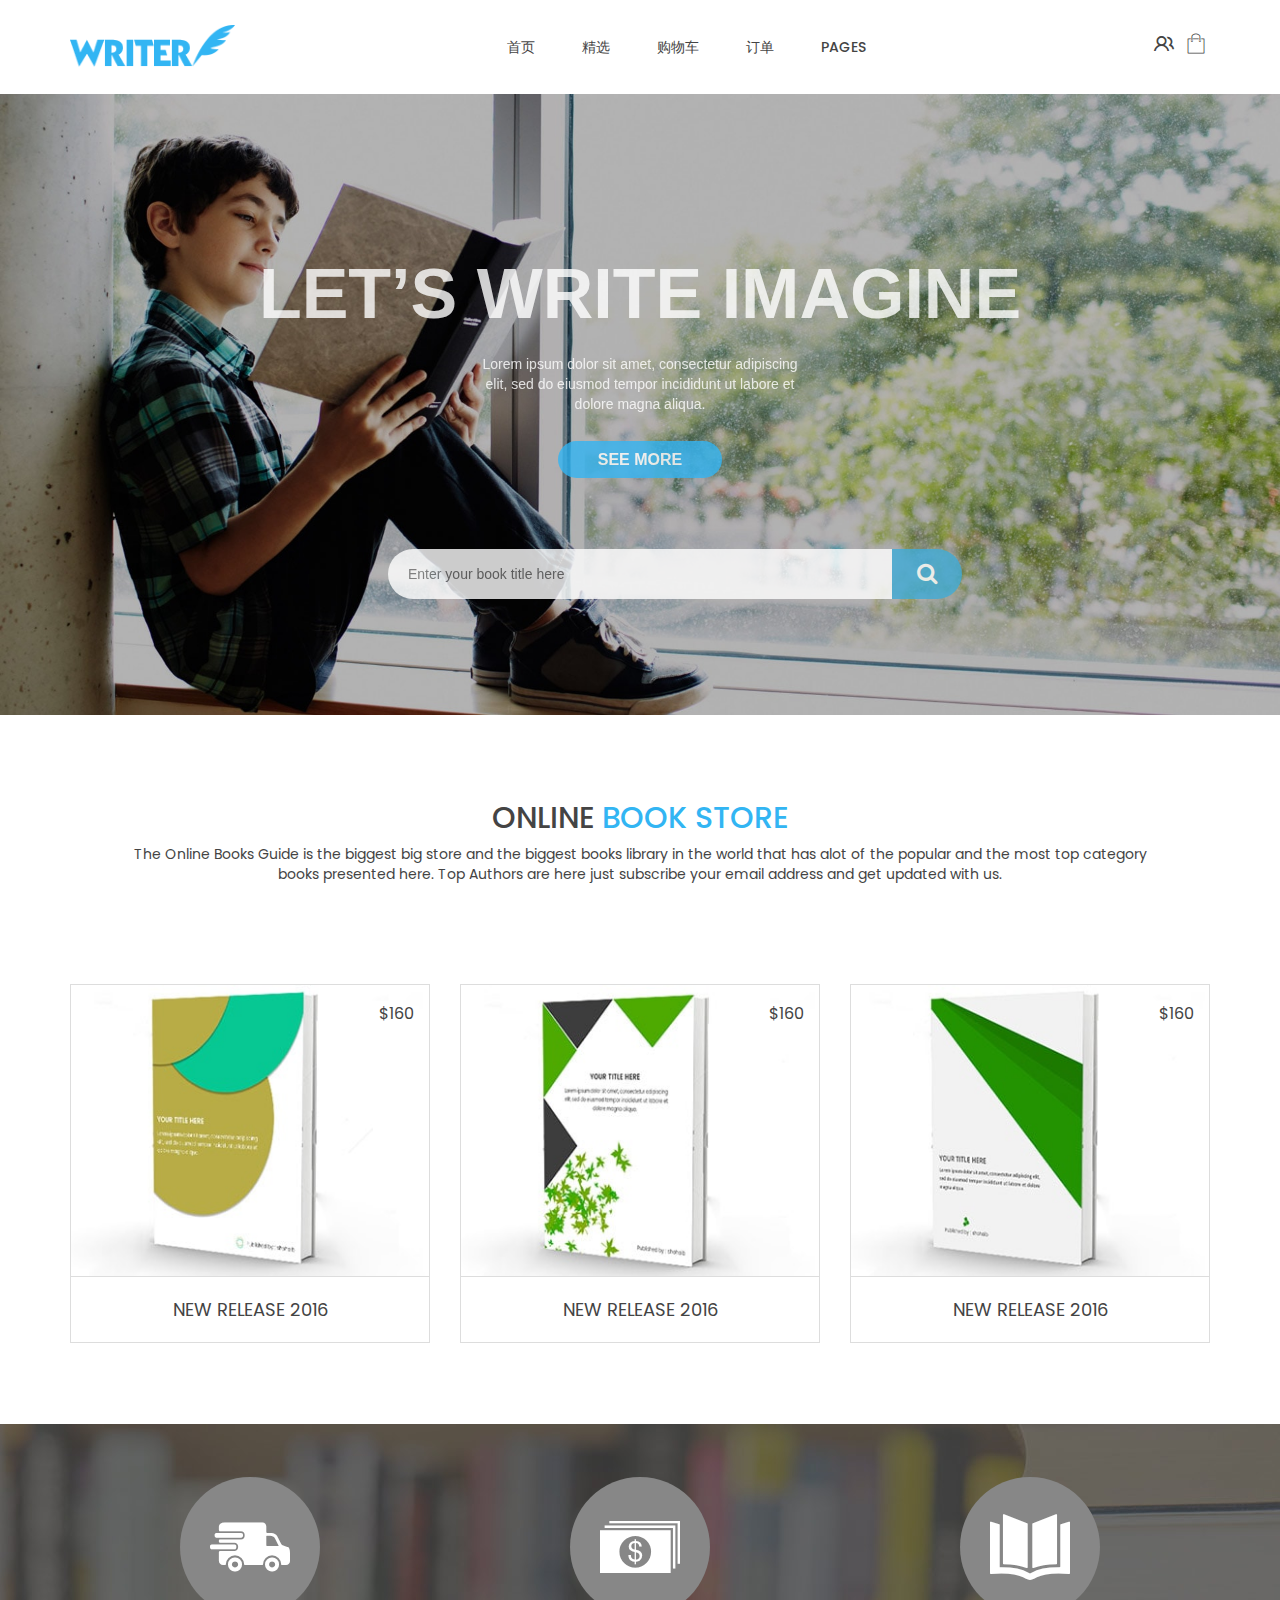
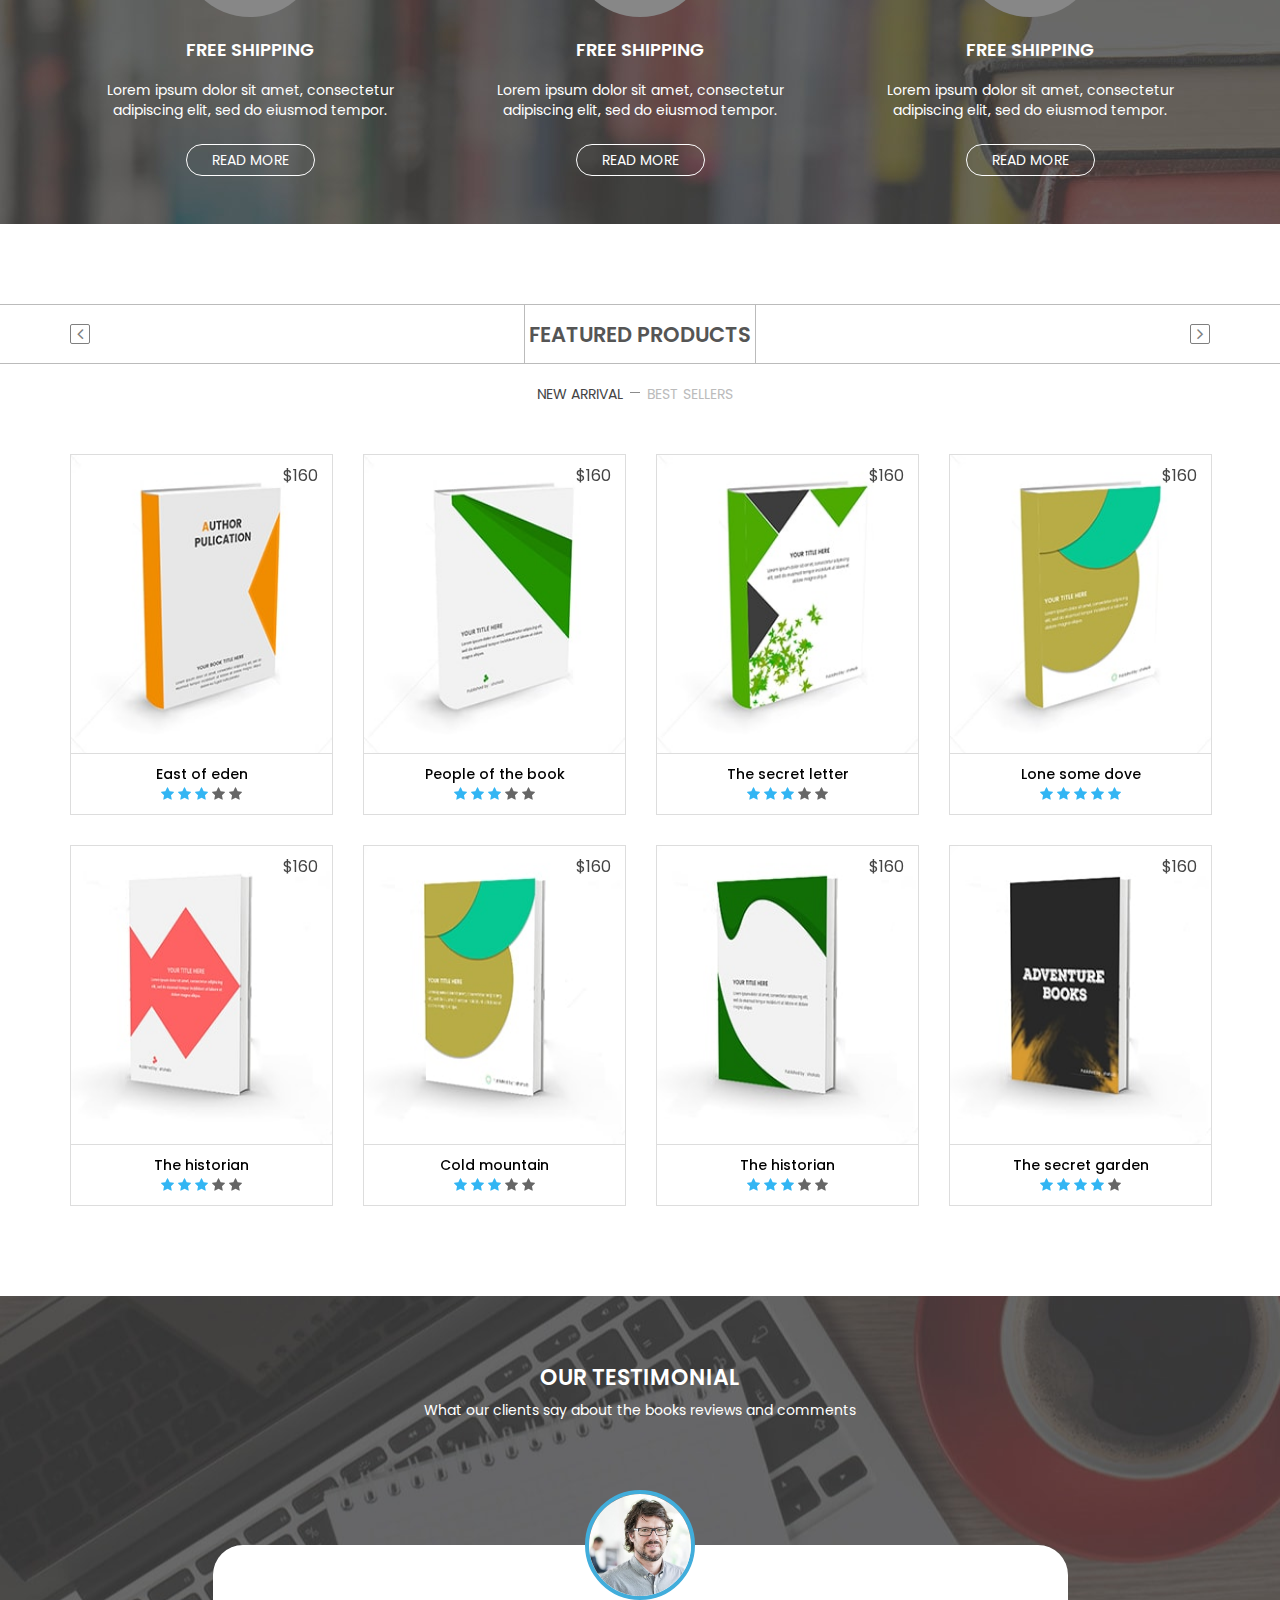
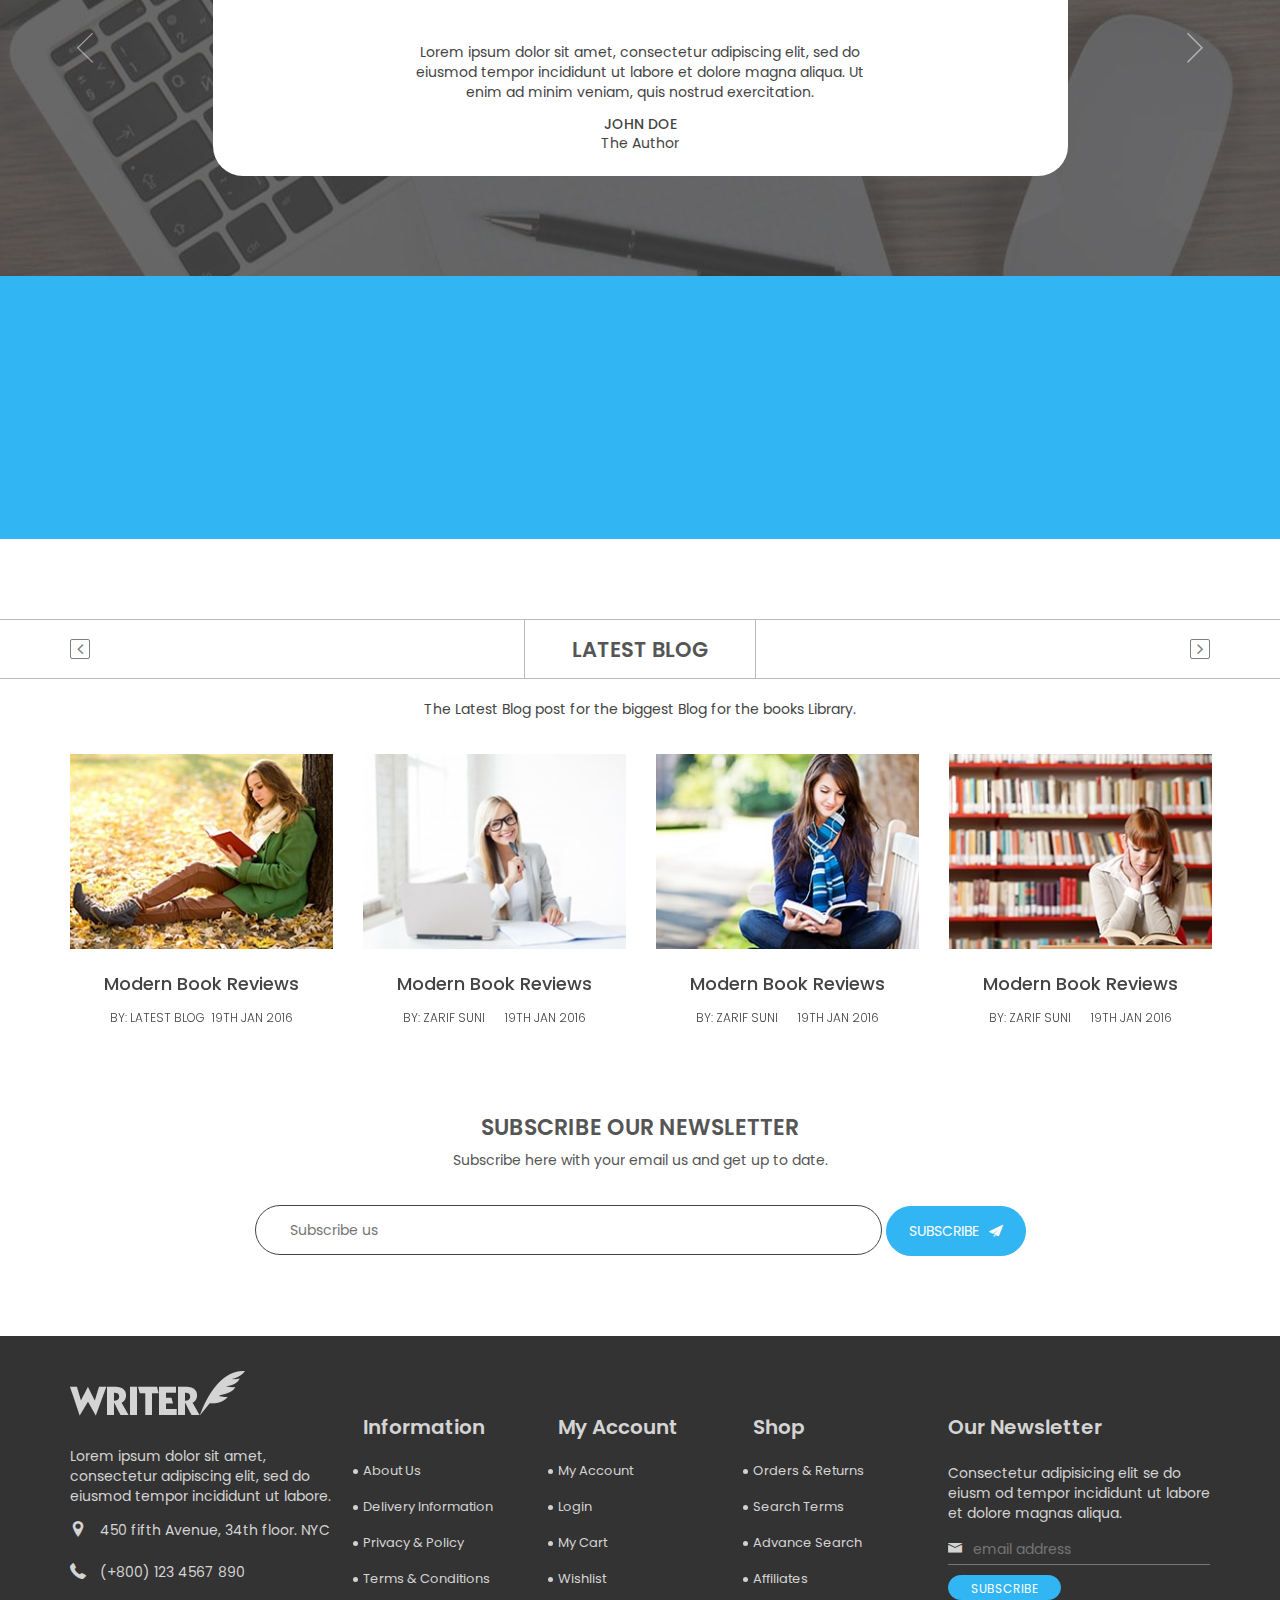
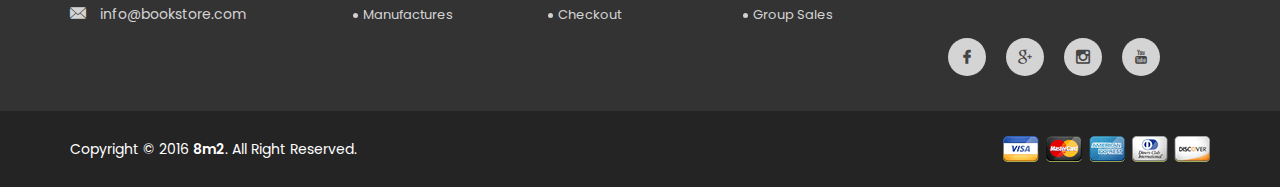
==== writer/index.html @ aada9e33 "project init" ====
<!doctype html>
<html class="no-js" lang="">
    <head>
        <meta charset="utf-8">
        <meta http-equiv="x-ua-compatible" content="ie=edge">
        <title>Home</title>
        <meta name="description" content="">
        <meta name="viewport" content="width=device-width, initial-scale=1">
        <!-- favicon -->
        <link rel="shortcut icon" type="image/x-icon" href="img/favicon.ico">
        <!-- Place favicon.ico in the root directory -->
        <!-- Google Fonts -->
		<link href='https://fonts.loli.net/css?family=Poppins:400,700,600,500,300' rel='stylesheet' type='text/css'>

		<!-- all css here -->
		<!-- style css -->
		<link rel="stylesheet" href="style.css">
		<link rel="stylesheet" href="../libs/layui/css/layer.css">
		<!-- modernizr css -->
        <script src="js/vendor/modernizr-2.8.3.min.js"></script>
    </head>
    <body>
        <!--[if lt IE 8]>
            <p class="browserupgrade">You are using an <strong>outdated</strong> browser. Please <a href="http://browsehappy.com/">upgrade your browser</a> to improve your experience.</p>
        <![endif]-->

        <!-- Add your site or application content here -->
        <!--Header Area Start-->
        <div class="header-area">
            <div class="container">
                <div class="row">
                    <div class="col-md-2 col-sm-6 col-xs-6">
                        <div class="header-logo">
                            <a href="index.html">
                                <img src="img/logo.png" alt="">
                            </a>
                        </div>
                    </div>
                    <div class="col-md-1 col-sm-6 visible-sm  col-xs-6">
                        <div class="header-right">
                            <ul>
                                <li>
                                    <a href="my-account.html"><i class="flaticon-people"></i></a>
                                </li>
                                <li class="shoping-cart">
                                    <a href="javascript:;">
                                        <i class="flaticon-shop"></i>
                                        <span>2</span>
                                    </a>
                                    <div class="add-to-cart-product">
                                        <div class="cart-product">
                                            <div class="cart-product-image">
                                                <a href="single-product.html">
                                                    <img src="img/shop/1.jpg" alt="">
                                                </a>
                                            </div>
                                            <div class="cart-product-info">
                                                <p>
                                                    <span>1</span>
                                                    x
                                                    <a href="single-product.html">East of eden</a>
                                                </p>
                                                <a href="single-product.html">S, Orange</a>
                                                <span class="cart-price">$ 140.00</span>
                                            </div>
                                            <div class="cart-product-remove">
                                                <i class="fa fa-times"></i>
                                            </div>
                                        </div>
                                        <div class="cart-product">
                                            <div class="cart-product-image">
                                                <a href="single-product.html">
                                                    <img src="img/shop/1.jpg" alt="">
                                                </a>
                                            </div>
                                            <div class="cart-product-info">
                                                <p>
                                                    <span>1</span>
                                                    x
                                                    <a href="single-product.html">East of eden</a>
                                                </p>
                                                <a href="single-product.html">S, Orange</a>
                                                <span class="cart-price">$ 140.00</span>
                                            </div>
                                            <div class="cart-product-remove">
                                                <i class="fa fa-times"></i>
                                            </div>
                                        </div>
                                        <div class="total-cart-price">
                                            <div class="cart-product-line fast-line">
                                                <span>Shipping</span>
                                                <span class="free-shiping">$10.50</span>
                                            </div>
                                            <div class="cart-product-line">
                                                <span>Total</span>
                                                <span class="total">$ 140.00</span>
                                            </div>
                                        </div>
                                        <div class="cart-checkout">
                                            <a href="checkout.html">
                                                Check out
                                                <i class="fa fa-chevron-right"></i>
                                            </a>
                                        </div>
                                    </div>
                                </li>
                            </ul>
                        </div>
                    </div>                    
                    <div class="col-md-9 col-sm-12 hidden-xs">
                        <div class="mainmenu text-center">
                            <nav>
                                <ul id="nav">
                                    <li><a href="index.html">首页</a></li>
                                    <li><a href="shop.html">精选</a></li>
                                    <li><a href="cart.html">购物车</a></li>
									<li><a href="order.html">订单</a></li>
                                    <li><a href="javascript:;">pages</a>
                                        <ul class="sub-menu">
                                            <li><a href="about.html">About Us</a></li>
                                            <li><a href="cart.html">Cart Page</a></li>
                                            <li><a href="checkout.html">Check Out</a></li>
                                            <li><a href="contact.html">Contact</a></li>
                                            <li><a href="login.html">Login</a></li>
                                            <li><a href="my-account.html">My Account</a></li>
                                            <li><a href="shop.html">Shopping Page</a></li>
                                            <li><a href="single-product.html">Single Shop Page</a></li>
                                            <li><a href="wishlist.html">Wishlist Page</a></li>
                                            <li><a href="404.html">404 Page</a></li>
                                        </ul>
                                    </li>
                                </ul>
                            </nav>
                        </div>                        
                    </div>
                    <div class="col-md-1 hidden-sm">
                        <div class="header-right">
                            <ul>
                                <li>
                                    <a href="my-account.html"><i class="flaticon-people"></i></a>
                                </li>
                                <li class="shoping-cart">
                                    <a href="javascript:;" id="shopping-cart-num">
                                        <i class="flaticon-shop"></i>
                                        <!-- 显示购物车商品商量 -->
                                    </a>
                                    <div class="add-to-cart-product">
										<!-- 购物车商品展示 -->
                                        <div class="cart-product shopping-cart-book-area">
                                        </div>
                                        <div class="total-cart-price">
                                            <div class="cart-product-line fast-line">
                                                <span>运费</span>
                                                <span class="free-shiping">￥0</span>
                                            </div>
                                            <div class="cart-product-line">
                                                <span>合计</span>
                                                <span class="total total-amount"></span>
                                            </div>
                                        </div>
                                        <div class="cart-checkout">
                                            <a href="checkout.html">
                                                结算
                                                <i class="fa fa-chevron-right"></i>
                                            </a>
                                        </div>
                                    </div>
                                </li>
                            </ul>
                        </div>
                    </div>
                </div>
            </div>
        </div>
        <!--Header Area End-->
		<!-- Mobile Menu Start -->
		<div class="mobile-menu-area">
			<div class="container">
				<div class="row">
					<div class="col-lg-12 col-md-12 col-sm-12">
						<div class="mobile-menu">
							<nav id="dropdown">
								<ul>
                                    <li><a href="index.html">HOME</a></li>
                                    <li><a href="shop.html">FEATURED</a></li>
                                    <li><a href="shop.html">REVIEW BOOK</a></li>
                                    <li><a href="about.html">ABOUT AUTHOR</a></li>
                                    <li><a href="javascript:;">pages</a>
                                        <ul>
                                            <li><a href="about.html">About Us</a></li>
                                            <li><a href="cart.html">Cart Page</a></li>
                                            <li><a href="checkout.html">Check Out</a></li>
                                            <li><a href="contact.html">Contact</a></li>
                                            <li><a href="login.html">Login</a></li>
                                            <li><a href="my-account.html">My Account</a></li>
                                            <li><a href="shop.html">Shopping Page</a></li>
                                            <li><a href="single-product.html">Single Shop Page</a></li>
                                            <li><a href="wishlist.html">Wishlist Page</a></li>
                                            <li><a href="404.html">404 Page</a></li>
                                        </ul>
                                    </li>
                                    <li><a href="contact.html">CONTACT</a></li>
								</ul>
							</nav>
						</div>
					</div>
				</div>
			</div>
		</div>		
		<!-- Mobile Menu End -->        
        <!-- slider Area Start -->
		<div class="slider-area">
			<div class="bend niceties preview-1">
				<div id="ensign-nivoslider" class="slides">	
					<img src="img/slider/1.jpg" alt="" title="#slider-direction-1"  />
					<img src="img/slider/2.jpg" alt="" title="#slider-direction-2"  />
				</div>
				<!-- direction 1 -->
				<div id="slider-direction-1" class="text-center slider-direction">
					<!-- layer 1 -->
					<div class="layer-1">
						<h2 class="title-1">LET’S WRITE IMAGINE</h2>
					</div>
					<!-- layer 2 -->
					<div class="layer-2">
						<p class="title-2">Lorem ipsum dolor sit amet, consectetur adipiscing elit, sed do eiusmod tempor incididunt ut labore et dolore magna aliqua.</p>
					</div>
					<!-- layer 3 -->
					<div class="layer-3">
						<a href="javascript:;" class="title-3">SEE MORE</a>
					</div>
					<!-- layer 4 -->
					<div class="layer-4">
                        <form action="#" class="title-4">
                            <input type="text" placeholder="Enter your book title here">
                            <button type="submit"><i class="fa fa-search"></i></button>
                        </form>
					</div>
				</div>
				<!-- direction 2 -->
				<div id="slider-direction-2" class="slider-direction">
					<!-- layer 1 -->
					<div class="layer-1">
						<h2 class="title-1">LET’S WRITE IMAGINE</h2>
					</div>
					<!-- layer 2 -->
					<div class="layer-2">
						<p class="title-2">Lorem ipsum dolor sit amet, consectetur adipiscing elit, sed do eiusmod tempor incididunt ut labore et dolore magna aliqua.</p>
					</div>
					<!-- layer 3 -->
					<div class="layer-3">
						<a href="javascript:;" class="title-3">SEE MORE</a>
					</div>
					<!-- layer 4 -->
					<div class="layer-4">
                        <form action="#" class="title-4">
                            <input type="text" placeholder="Enter your book title here">
                            <button type="submit"><i class="fa fa-search"></i></button>
                        </form>
					</div>
				</div>
			</div>
		</div>
		<!-- slider Area End-->    
		<!-- Online Banner Area Start -->    
		<div class="online-banner-area">
		    <div class="container">
		        <div class="banner-title text-center">
		            <h2>ONLINE <span>BOOK STORE</span></h2>
		            <p>The Online Books Guide is the biggest big store and the biggest books library in the world that has alot of the popular and the most top category books presented here. Top Authors are here just subscribe your email address and get updated with us.</p>
		        </div>
		        <div class="row">
		            <div class="banner-list">
		                <div class="col-md-4 col-sm-6">
		                    <div class="single-banner">
		                        <a href="javascript:;">
		                            <img src="img/banner/1.jpg" alt="">
		                        </a>
		                        <div class="price"><span>$</span>160</div>
		                        <div class="banner-bottom text-center">
		                            <a href="javascript:;">NEW RELEASE 2016</a>
		                        </div>
		                    </div>
		                </div>
		                <div class="col-md-4 col-sm-6">
		                    <div class="single-banner">
		                        <a href="javascript:;">
		                            <img src="img/banner/2.jpg" alt="">
		                        </a>
		                        <div class="price"><span>$</span>160</div>
		                        <div class="banner-bottom text-center">
		                            <a href="javascript:;">NEW RELEASE 2016</a>
		                        </div>
		                    </div>
		                </div>
		                <div class="col-md-4 hidden-sm">
		                    <div class="single-banner">
		                        <a href="javascript:;">
		                            <img src="img/banner/3.jpg" alt="">
		                        </a>
		                        <div class="price"><span>$</span>160</div>
		                        <div class="banner-bottom text-center">
		                            <a href="javascript:;">NEW RELEASE 2016</a>
		                        </div>
		                    </div>
		                </div>
		            </div>
		        </div>
		    </div>
		</div>
		<!-- Online Banner Area End -->   
		<!-- Shop Info Area Start -->   
		<div class="shop-info-area">
		    <div class="container">
		        <div class="row">
		            <div class="col-md-4 col-sm-6">
		                <div class="single-shop-info">
		                    <div class="shop-info-icon">
		                        <i class="flaticon-transport"></i>
		                    </div>
		                    <div class="shop-info-content">
		                        <h2>FREE SHIPPING</h2>
		                        <p>Lorem ipsum dolor sit amet, consectetur adipiscing elit, sed do eiusmod tempor. </p>
		                        <a href="javascript:;">READ MORE</a>
		                    </div>
		                </div>
		            </div>
		            <div class="col-md-4 col-sm-6">
		                <div class="single-shop-info">
		                    <div class="shop-info-icon">
		                        <i class="flaticon-money"></i>
		                    </div>
		                    <div class="shop-info-content">
		                        <h2>FREE SHIPPING</h2>
		                        <p>Lorem ipsum dolor sit amet, consectetur adipiscing elit, sed do eiusmod tempor. </p>
		                        <a href="javascript:;">READ MORE</a>
		                    </div>
		                </div>
		            </div>
		            <div class="col-md-4 hidden-sm">
		                <div class="single-shop-info">
		                    <div class="shop-info-icon">
		                        <i class="flaticon-school"></i>
		                    </div>
		                    <div class="shop-info-content">
		                        <h2>FREE SHIPPING</h2>
		                        <p>Lorem ipsum dolor sit amet, consectetur adipiscing elit, sed do eiusmod tempor. </p>
		                        <a href="javascript:;">READ MORE</a>
		                    </div>
		                </div>
		            </div>
		        </div>
		    </div>
		</div> 
		<!-- Shop Info Area End -->
		<!-- Featured Product Area Start -->
		<div class="featured-product-area section-padding">
            <h2 class="section-title">FEATURED PRODUCTS</h2>
            <div class="container">
                <div class="row">
                    <div class="col-md-12">
                        <div class="tab-menu">
                            <!-- Nav tabs -->
                            <ul class="nav nav-tabs" role="tablist">
                                <li role="presentation" class="first-item active">
                                    <a href="#arrival" aria-controls="arrival" role="tab" data-toggle="tab">New Arrival</a>
                                </li>
                                <li role="presentation">
                                    <a href="#sale" aria-controls="sale" role="tab" data-toggle="tab">BEST SELLERS</a>
                                </li>
                            </ul>
                        </div>         
                    </div>
                </div>   
                <div class="row">
                    <div class="product-list tab-content">
                        <div role="tabpanel" class="tab-pane fade in active" id="arrival">
                            <div class="featured-product-list indicator-style">
                                <div class="single-p-banner">
                                    <div class="col-md-3">
                                        <div class="single-banner">
                                            <div class="product-wrapper">
                                                <a href="javascript:;" class="single-banner-image-wrapper">
                                                    <img alt="" src="img/featured/1.jpg">
                                                    <div class="price"><span>$</span>160</div>
                                                </a>
                                                <div class="product-description">
                                                    <div class="functional-buttons">
                                                        <a href="javascript:;" title="Add to Cart">
                                                            <i class="fa fa-shopping-cart"></i>
                                                        </a>
                                                        <a href="javascript:;" title="Add to Wishlist">
                                                            <i class="fa fa-heart-o"></i>
                                                        </a>
                                                        <a href="javascript:;" title="Quick view" data-toggle="modal" data-target="#productModal">
                                                            <i class="fa fa-compress"></i>
                                                        </a>
                                                    </div>
                                                </div>
                                            </div>
											<div class="banner-bottom text-center">
												<div class="banner-bottom-title">
													<a href="javascript:;">East of eden</a>
												</div>
												<div class="rating-icon">
													<i class="fa fa-star icolor"></i>
													<i class="fa fa-star icolor"></i>
													<i class="fa fa-star icolor"></i>
													<i class="fa fa-star"></i>
													<i class="fa fa-star"></i>
												</div>
											</div>											
                                        </div>
                                    </div>
                                    <div class="col-md-3">
                                        <div class="single-banner">
                                            <div class="product-wrapper">
                                                <a href="javascript:;" class="single-banner-image-wrapper">
                                                    <img alt="" src="img/featured/5.jpg">
                                                    <div class="price"><span>$</span>160</div>
                                                </a>
                                                <div class="product-description">
                                                    <div class="functional-buttons">
                                                        <a href="javascript:;" title="Add to Cart">
                                                            <i class="fa fa-shopping-cart"></i>
                                                        </a>
                                                        <a href="javascript:;" title="Add to Wishlist">
                                                            <i class="fa fa-heart-o"></i>
                                                        </a>
                                                        <a href="javascript:;" title="Quick view" data-toggle="modal" data-target="#productModal">
                                                            <i class="fa fa-compress"></i>
                                                        </a>
                                                    </div>
                                                </div>
                                            </div>
											<div class="banner-bottom text-center">
												<div class="banner-bottom-title">
													<a href="javascript:;">The historian</a>
												</div>
												<div class="rating-icon">
													<i class="fa fa-star icolor"></i>
													<i class="fa fa-star icolor"></i>
													<i class="fa fa-star icolor"></i>
													<i class="fa fa-star"></i>
													<i class="fa fa-star"></i>
												</div>
											</div>
                                        </div>
                                    </div>
                                </div>
                                <div class="single-p-banner">
                                    <div class="col-md-3">
                                        <div class="single-banner">
                                            <div class="product-wrapper">
                                                <a href="javascript:;" class="single-banner-image-wrapper">
                                                    <img alt="" src="img/featured/2.jpg">
                                                    <div class="price"><span>$</span>160</div>
                                                </a>
                                                <div class="product-description">
                                                    <div class="functional-buttons">
                                                        <a href="javascript:;" title="Add to Cart">
                                                            <i class="fa fa-shopping-cart"></i>
                                                        </a>
                                                        <a href="javascript:;" title="Add to Wishlist">
                                                            <i class="fa fa-heart-o"></i>
                                                        </a>
                                                        <a href="javascript:;" title="Quick view" data-toggle="modal" data-target="#productModal">
                                                            <i class="fa fa-compress"></i>
                                                        </a>
                                                    </div>
                                                </div>
                                            </div>
											<div class="banner-bottom text-center">
												<div class="banner-bottom-title">
													<a href="javascript:;">People of the book</a>
												</div>
												<div class="rating-icon">
													<i class="fa fa-star icolor"></i>
													<i class="fa fa-star icolor"></i>
													<i class="fa fa-star icolor"></i>
													<i class="fa fa-star"></i>
													<i class="fa fa-star"></i>
												</div>
											</div>
                                        </div>
                                    </div>
                                    <div class="col-md-3">
                                        <div class="single-banner">
                                            <div class="product-wrapper">
                                                <a href="javascript:;" class="single-banner-image-wrapper">
                                                    <img alt="" src="img/featured/6.jpg">
                                                    <div class="price"><span>$</span>160</div>
                                                </a>
                                                <div class="product-description">
                                                    <div class="functional-buttons">
                                                        <a href="javascript:;" title="Add to Cart">
                                                            <i class="fa fa-shopping-cart"></i>
                                                        </a>
                                                        <a href="javascript:;" title="Add to Wishlist">
                                                            <i class="fa fa-heart-o"></i>
                                                        </a>
                                                        <a href="javascript:;" title="Quick view" data-toggle="modal" data-target="#productModal">
                                                            <i class="fa fa-compress"></i>
                                                        </a>
                                                    </div>
                                                </div>
                                            </div>
											<div class="banner-bottom text-center">
												<div class="banner-bottom-title">
													<a href="javascript:;">Cold mountain</a>
												</div>
												<div class="rating-icon">
													<i class="fa fa-star icolor"></i>
													<i class="fa fa-star icolor"></i>
													<i class="fa fa-star icolor"></i>
													<i class="fa fa-star"></i>
													<i class="fa fa-star"></i>
												</div>
											</div>
                                        </div>
                                    </div>
                                </div>
                                <div class="single-p-banner">
                                    <div class="col-md-3">
                                        <div class="single-banner">
                                            <div class="product-wrapper">
                                                <a href="javascript:;" class="single-banner-image-wrapper">
                                                    <img alt="" src="img/featured/3.jpg">
                                                    <div class="price"><span>$</span>160</div>
                                                </a>
                                                <div class="product-description">
                                                    <div class="functional-buttons">
                                                        <a href="javascript:;" title="Add to Cart">
                                                            <i class="fa fa-shopping-cart"></i>
                                                        </a>
                                                        <a href="javascript:;" title="Add to Wishlist">
                                                            <i class="fa fa-heart-o"></i>
                                                        </a>
                                                        <a href="javascript:;" title="Quick view" data-toggle="modal" data-target="#productModal">
                                                            <i class="fa fa-compress"></i>
                                                        </a>
                                                    </div>
                                                </div>
                                            </div>
											<div class="banner-bottom text-center">
												<div class="banner-bottom-title">
													<a href="javascript:;">The secret letter</a>
												</div>
												<div class="rating-icon">
													<i class="fa fa-star icolor"></i>
													<i class="fa fa-star icolor"></i>
													<i class="fa fa-star icolor"></i>
													<i class="fa fa-star"></i>
													<i class="fa fa-star"></i>
												</div>
											</div>
                                        </div>
                                    </div>
                                    <div class="col-md-3">
                                        <div class="single-banner">
                                            <div class="product-wrapper">
                                                <a href="javascript:;" class="single-banner-image-wrapper">
                                                    <img alt="" src="img/featured/7.jpg">
                                                    <div class="price"><span>$</span>160</div>
                                                </a>
                                                <div class="product-description">
                                                    <div class="functional-buttons">
                                                        <a href="javascript:;" title="Add to Cart">
                                                            <i class="fa fa-shopping-cart"></i>
                                                        </a>
                                                        <a href="javascript:;" title="Add to Wishlist">
                                                            <i class="fa fa-heart-o"></i>
                                                        </a>
                                                        <a href="javascript:;" title="Quick view" data-toggle="modal" data-target="#productModal">
                                                            <i class="fa fa-compress"></i>
                                                        </a>
                                                    </div>
                                                </div>
                                            </div>
											<div class="banner-bottom text-center">
												<div class="banner-bottom-title">
													<a href="javascript:;">The historian</a>
												</div>
												<div class="rating-icon">
													<i class="fa fa-star icolor"></i>
													<i class="fa fa-star icolor"></i>
													<i class="fa fa-star icolor"></i>
													<i class="fa fa-star"></i>
													<i class="fa fa-star"></i>
												</div>
											</div>
                                        </div>
                                    </div>
                                </div>
                                <div class="single-p-banner">
                                    <div class="col-md-3">
                                        <div class="single-banner">
                                            <div class="product-wrapper">
                                                <a href="javascript:;" class="single-banner-image-wrapper">
                                                    <img alt="" src="img/featured/4.jpg">
                                                    <div class="price"><span>$</span>160</div>
                                                </a>
                                                <div class="product-description">
                                                    <div class="functional-buttons">
                                                        <a href="javascript:;" title="Add to Cart">
                                                            <i class="fa fa-shopping-cart"></i>
                                                        </a>
                                                        <a href="javascript:;" title="Add to Wishlist">
                                                            <i class="fa fa-heart-o"></i>
                                                        </a>
                                                        <a href="javascript:;" title="Quick view" data-toggle="modal" data-target="#productModal">
                                                            <i class="fa fa-compress"></i>
                                                        </a>
                                                    </div>
                                                </div>
                                            </div>
											<div class="banner-bottom text-center">
												<div class="banner-bottom-title">
													<a href="javascript:;">Lone some dove</a>
												</div>
												<div class="rating-icon">
													<i class="fa fa-star icolor"></i>
													<i class="fa fa-star icolor"></i>
													<i class="fa fa-star icolor"></i>
													<i class="fa fa-star icolor"></i>
													<i class="fa fa-star icolor"></i>
												</div>
											</div>
                                        </div>
                                    </div>
                                    <div class="col-md-3">
                                        <div class="single-banner">
                                            <div class="product-wrapper">
                                                <a href="javascript:;" class="single-banner-image-wrapper">
                                                    <img alt="" src="img/featured/8.jpg">
                                                    <div class="price"><span>$</span>160</div>
                                                </a>
                                                <div class="product-description">
                                                    <div class="functional-buttons">
                                                        <a href="javascript:;" title="Add to Cart">
                                                            <i class="fa fa-shopping-cart"></i>
                                                        </a>
                                                        <a href="javascript:;" title="Add to Wishlist">
                                                            <i class="fa fa-heart-o"></i>
                                                        </a>
                                                        <a href="javascript:;" title="Quick view" data-toggle="modal" data-target="#productModal">
                                                            <i class="fa fa-compress"></i>
                                                        </a>
                                                    </div>
                                                </div>
                                            </div>
											<div class="banner-bottom text-center">
												<div class="banner-bottom-title">
													<a href="javascript:;">The secret garden</a>
												</div>
												<div class="rating-icon">
													<i class="fa fa-star icolor"></i>
													<i class="fa fa-star icolor"></i>
													<i class="fa fa-star icolor"></i>
													<i class="fa fa-star icolor"></i>
													<i class="fa fa-star "></i>
												</div>
											</div>
                                        </div>
                                    </div>
                                </div>
                                <div class="single-p-banner">
                                    <div class="col-md-3">
                                        <div class="single-banner">
                                            <div class="product-wrapper">
                                                <a href="javascript:;" class="single-banner-image-wrapper">
                                                    <img alt="" src="img/featured/1.jpg">
                                                    <div class="price"><span>$</span>160</div>
                                                </a>
                                                <div class="product-description">
                                                    <div class="functional-buttons">
                                                        <a href="javascript:;" title="Add to Cart">
                                                            <i class="fa fa-shopping-cart"></i>
                                                        </a>
                                                        <a href="javascript:;" title="Add to Wishlist">
                                                            <i class="fa fa-heart-o"></i>
                                                        </a>
                                                        <a href="javascript:;" title="Quick view" data-toggle="modal" data-target="#productModal">
                                                            <i class="fa fa-compress"></i>
                                                        </a>
                                                    </div>
                                                </div>
                                            </div>
											<div class="banner-bottom text-center">
												<div class="banner-bottom-title">
													<a href="javascript:;">East of eden</a>
												</div>
												<div class="rating-icon">
													<i class="fa fa-star icolor"></i>
													<i class="fa fa-star icolor"></i>
													<i class="fa fa-star icolor"></i>
													<i class="fa fa-star icolor"></i>
													<i class="fa fa-star "></i>
												</div>
											</div>
                                        </div>
                                    </div>
                                    <div class="col-md-3">
                                        <div class="single-banner">
                                            <div class="product-wrapper">
                                                <a href="javascript:;" class="single-banner-image-wrapper">
                                                    <img alt="" src="img/featured/5.jpg">
                                                    <div class="price"><span>$</span>160</div>
                                                </a>
                                                <div class="product-description">
                                                    <div class="functional-buttons">
                                                        <a href="javascript:;" title="Add to Cart">
                                                            <i class="fa fa-shopping-cart"></i>
                                                        </a>
                                                        <a href="javascript:;" title="Add to Wishlist">
                                                            <i class="fa fa-heart-o"></i>
                                                        </a>
                                                        <a href="javascript:;" title="Quick view" data-toggle="modal" data-target="#productModal">
                                                            <i class="fa fa-compress"></i>
                                                        </a>
                                                    </div>
                                                </div>
                                            </div>
											<div class="banner-bottom text-center">
												<div class="banner-bottom-title">
													<a href="javascript:;">The historian</a>
												</div>
												<div class="rating-icon">
													<i class="fa fa-star icolor"></i>
													<i class="fa fa-star icolor"></i>
													<i class="fa fa-star icolor"></i>
													<i class="fa fa-star icolor"></i>
													<i class="fa fa-star "></i>
												</div>
											</div>
                                        </div>
                                    </div>
                                </div>
                                <div class="single-p-banner">
                                    <div class="col-md-3">
                                        <div class="single-banner">
                                            <div class="product-wrapper">
                                                <a href="javascript:;" class="single-banner-image-wrapper">
                                                    <img alt="" src="img/featured/2.jpg">
                                                    <div class="price"><span>$</span>160</div>
                                                </a>
                                                <div class="product-description">
                                                    <div class="functional-buttons">
                                                        <a href="javascript:;" title="Add to Cart">
                                                            <i class="fa fa-shopping-cart"></i>
                                                        </a>
                                                        <a href="javascript:;" title="Add to Wishlist">
                                                            <i class="fa fa-heart-o"></i>
                                                        </a>
                                                        <a href="javascript:;" title="Quick view" data-toggle="modal" data-target="#productModal">
                                                            <i class="fa fa-compress"></i>
                                                        </a>
                                                    </div>
                                                </div>
                                            </div>
											<div class="banner-bottom text-center">
												<div class="banner-bottom-title">
													<a href="javascript:;">People of the book</a>
												</div>
												<div class="rating-icon">
													<i class="fa fa-star icolor"></i>
													<i class="fa fa-star icolor"></i>
													<i class="fa fa-star icolor"></i>
													<i class="fa fa-star "></i>
													<i class="fa fa-star "></i>
												</div>
											</div>
                                        </div>
                                    </div>
                                    <div class="col-md-3">
                                        <div class="single-banner">
                                            <div class="product-wrapper">
                                                <a href="javascript:;" class="single-banner-image-wrapper">
                                                    <img alt="" src="img/featured/6.jpg">
                                                    <div class="price"><span>$</span>160</div>
                                                </a>
                                                <div class="product-description">
                                                    <div class="functional-buttons">
                                                        <a href="javascript:;" title="Add to Cart">
                                                            <i class="fa fa-shopping-cart"></i>
                                                        </a>
                                                        <a href="javascript:;" title="Add to Wishlist">
                                                            <i class="fa fa-heart-o"></i>
                                                        </a>
                                                        <a href="javascript:;" title="Quick view" data-toggle="modal" data-target="#productModal">
                                                            <i class="fa fa-compress"></i>
                                                        </a>
                                                    </div>
                                                </div>
                                            </div>
											<div class="banner-bottom text-center">
												<div class="banner-bottom-title">
													<a href="javascript:;">Cold mountain</a>
												</div>
												<div class="rating-icon">
													<i class="fa fa-star icolor"></i>
													<i class="fa fa-star icolor"></i>
													<i class="fa fa-star icolor"></i>
													<i class="fa fa-star icolor"></i>
													<i class="fa fa-star "></i>
												</div>
											</div>
                                        </div>
                                    </div>
                                </div>
                            </div>
                        </div>
                        <div role="tabpanel" class="tab-pane fade" id="sale">
                            <div class="featured-product-list indicator-style">
                                <div class="single-p-banner">
                                    <div class="col-md-3">
                                        <div class="single-banner">
                                            <div class="product-wrapper">
                                                <a href="javascript:;" class="single-banner-image-wrapper">
                                                    <img alt="" src="img/featured/2.jpg">
                                                    <div class="price"><span>$</span>160</div>
                                                </a>
                                                <div class="product-description">
                                                    <div class="functional-buttons">
                                                        <a href="javascript:;" title="Add to Cart">
                                                            <i class="fa fa-shopping-cart"></i>
                                                        </a>
                                                        <a href="javascript:;" title="Add to Wishlist">
                                                            <i class="fa fa-heart-o"></i>
                                                        </a>
                                                        <a href="javascript:;" title="Quick view" data-toggle="modal" data-target="#productModal">
                                                            <i class="fa fa-compress"></i>
                                                        </a>
                                                    </div>
                                                </div>
                                            </div>
											<div class="banner-bottom text-center">
												<div class="banner-bottom-title">
													<a href="javascript:;">People of the book</a>
												</div>
												<div class="rating-icon">
													<i class="fa fa-star icolor"></i>
													<i class="fa fa-star icolor"></i>
													<i class="fa fa-star icolor"></i>
													<i class="fa fa-star icolor"></i>
													<i class="fa fa-star "></i>
												</div>
											</div>
                                        </div>
                                    </div>
                                    <div class="col-md-3">
                                        <div class="single-banner">
                                            <div class="product-wrapper">
                                                <a href="javascript:;" class="single-banner-image-wrapper">
                                                    <img alt="" src="img/featured/6.jpg">
                                                    <div class="price"><span>$</span>160</div>
                                                </a>
                                                <div class="product-description">
                                                    <div class="functional-buttons">
                                                        <a href="javascript:;" title="Add to Cart">
                                                            <i class="fa fa-shopping-cart"></i>
                                                        </a>
                                                        <a href="javascript:;" title="Add to Wishlist">
                                                            <i class="fa fa-heart-o"></i>
                                                        </a>
                                                        <a href="javascript:;" title="Quick view" data-toggle="modal" data-target="#productModal">
                                                            <i class="fa fa-compress"></i>
                                                        </a>
                                                    </div>
                                                </div>
                                            </div>
											<div class="banner-bottom text-center">
												<div class="banner-bottom-title">
													<a href="javascript:;">Cold mountain</a>
												</div>
												<div class="rating-icon">
													<i class="fa fa-star icolor"></i>
													<i class="fa fa-star icolor"></i>
													<i class="fa fa-star icolor"></i>
													<i class="fa fa-star icolor"></i>
													<i class="fa fa-star "></i>
												</div>
											</div>
                                        </div>
                                    </div>
                                </div>
                                <div class="single-p-banner">
                                    <div class="col-md-3">
                                        <div class="single-banner">
                                            <div class="product-wrapper">
                                                <a href="javascript:;" class="single-banner-image-wrapper">
                                                    <img alt="" src="img/featured/3.jpg">
                                                    <div class="price"><span>$</span>160</div>
                                                </a>
                                                <div class="product-description">
                                                    <div class="functional-buttons">
                                                        <a href="javascript:;" title="Add to Cart">
                                                            <i class="fa fa-shopping-cart"></i>
                                                        </a>
                                                        <a href="javascript:;" title="Add to Wishlist">
                                                            <i class="fa fa-heart-o"></i>
                                                        </a>
                                                        <a href="javascript:;" title="Quick view" data-toggle="modal" data-target="#productModal">
                                                            <i class="fa fa-compress"></i>
                                                        </a>
                                                    </div>
                                                </div>
                                            </div>
											<div class="banner-bottom text-center">
												<div class="banner-bottom-title">
													<a href="javascript:;">The secret letter</a>
												</div>
												<div class="rating-icon">
													<i class="fa fa-star icolor"></i>
													<i class="fa fa-star icolor"></i>
													<i class="fa fa-star icolor"></i>
													<i class="fa fa-star "></i>
													<i class="fa fa-star "></i>
												</div>
											</div>
                                        </div>
                                    </div>
                                    <div class="col-md-3">
                                        <div class="single-banner">
                                            <div class="product-wrapper">
                                                <a href="javascript:;" class="single-banner-image-wrapper">
                                                    <img alt="" src="img/featured/7.jpg">
                                                    <div class="price"><span>$</span>160</div>
                                                </a>
                                                <div class="product-description">
                                                    <div class="functional-buttons">
                                                        <a href="javascript:;" title="Add to Cart">
                                                            <i class="fa fa-shopping-cart"></i>
                                                        </a>
                                                        <a href="javascript:;" title="Add to Wishlist">
                                                            <i class="fa fa-heart-o"></i>
                                                        </a>
                                                        <a href="javascript:;" title="Quick view" data-toggle="modal" data-target="#productModal">
                                                            <i class="fa fa-compress"></i>
                                                        </a>
                                                    </div>
                                                </div>
                                            </div>
											<div class="banner-bottom text-center">
												<div class="banner-bottom-title">
													<a href="javascript:;">The historian</a>
												</div>
												<div class="rating-icon">
													<i class="fa fa-star icolor"></i>
													<i class="fa fa-star icolor"></i>
													<i class="fa fa-star icolor"></i>
													<i class="fa fa-star "></i>
													<i class="fa fa-star "></i>
												</div>
											</div>
                                        </div>
                                    </div>
                                </div>
                                <div class="single-p-banner">
                                    <div class="col-md-3">
                                        <div class="single-banner">
                                            <div class="product-wrapper">
                                                <a href="javascript:;" class="single-banner-image-wrapper">
                                                    <img alt="" src="img/featured/4.jpg">
                                                    <div class="price"><span>$</span>160</div>
                                                </a>
                                                <div class="product-description">
                                                    <div class="functional-buttons">
                                                        <a href="javascript:;" title="Add to Cart">
                                                            <i class="fa fa-shopping-cart"></i>
                                                        </a>
                                                        <a href="javascript:;" title="Add to Wishlist">
                                                            <i class="fa fa-heart-o"></i>
                                                        </a>
                                                        <a href="javascript:;" title="Quick view" data-toggle="modal" data-target="#productModal">
                                                            <i class="fa fa-compress"></i>
                                                        </a>
                                                    </div>
                                                </div>
                                            </div>
											<div class="banner-bottom text-center">
												<div class="banner-bottom-title">
													<a href="javascript:;">Lone some dove</a>
												</div>
												<div class="rating-icon">
													<i class="fa fa-star icolor"></i>
													<i class="fa fa-star icolor"></i>
													<i class="fa fa-star icolor"></i>
													<i class="fa fa-star "></i>
													<i class="fa fa-star "></i>
												</div>
											</div>
                                        </div>
                                    </div>
                                    <div class="col-md-3">
                                        <div class="single-banner">
                                            <div class="product-wrapper">
                                                <a href="javascript:;" class="single-banner-image-wrapper">
                                                    <img alt="" src="img/featured/8.jpg">
                                                    <div class="price"><span>$</span>160</div>
                                                </a>
                                                <div class="product-description">
                                                    <div class="functional-buttons">
                                                        <a href="javascript:;" title="Add to Cart">
                                                            <i class="fa fa-shopping-cart"></i>
                                                        </a>
                                                        <a href="javascript:;" title="Add to Wishlist">
                                                            <i class="fa fa-heart-o"></i>
                                                        </a>
                                                        <a href="javascript:;" title="Quick view" data-toggle="modal" data-target="#productModal">
                                                            <i class="fa fa-compress"></i>
                                                        </a>
                                                    </div>
                                                </div>
                                            </div>
											<div class="banner-bottom text-center">
												<div class="banner-bottom-title">
													<a href="javascript:;">The secret garden</a>
												</div>
												<div class="rating-icon">
													<i class="fa fa-star icolor"></i>
													<i class="fa fa-star icolor"></i>
													<i class="fa fa-star icolor"></i>
													<i class="fa fa-star "></i>
													<i class="fa fa-star "></i>
												</div>
											</div>
                                        </div>
                                    </div>
                                </div>
                                <div class="single-p-banner">
                                    <div class="col-md-3">
                                        <div class="single-banner">
                                            <div class="product-wrapper">
                                                <a href="javascript:;" class="single-banner-image-wrapper">
                                                    <img alt="" src="img/featured/1.jpg">
                                                    <div class="price"><span>$</span>160</div>
                                                </a>
                                                <div class="product-description">
                                                    <div class="functional-buttons">
                                                        <a href="javascript:;" title="Add to Cart">
                                                            <i class="fa fa-shopping-cart"></i>
                                                        </a>
                                                        <a href="javascript:;" title="Add to Wishlist">
                                                            <i class="fa fa-heart-o"></i>
                                                        </a>
                                                        <a href="javascript:;" title="Quick view" data-toggle="modal" data-target="#productModal">
                                                            <i class="fa fa-compress"></i>
                                                        </a>
                                                    </div>
                                                </div>
                                            </div>
											<div class="banner-bottom text-center">
												<div class="banner-bottom-title">
													<a href="javascript:;">East of eden</a>
												</div>
												<div class="rating-icon">
													<i class="fa fa-star icolor"></i>
													<i class="fa fa-star icolor"></i>
													<i class="fa fa-star icolor"></i>
													<i class="fa fa-star icolor"></i>
													<i class="fa fa-star "></i>
												</div>
											</div>
                                        </div>
                                    </div>
                                    <div class="col-md-3">
                                        <div class="single-banner">
                                            <div class="product-wrapper">
                                                <a href="javascript:;" class="single-banner-image-wrapper">
                                                    <img alt="" src="img/featured/5.jpg">
                                                    <div class="price"><span>$</span>160</div>
                                                </a>
                                                <div class="product-description">
                                                    <div class="functional-buttons">
                                                        <a href="javascript:;" title="Add to Cart">
                                                            <i class="fa fa-shopping-cart"></i>
                                                        </a>
                                                        <a href="javascript:;" title="Add to Wishlist">
                                                            <i class="fa fa-heart-o"></i>
                                                        </a>
                                                        <a href="javascript:;" title="Quick view" data-toggle="modal" data-target="#productModal">
                                                            <i class="fa fa-compress"></i>
                                                        </a>
                                                    </div>
                                                </div>
                                            </div>
											<div class="banner-bottom text-center">
												<div class="banner-bottom-title">
													<a href="javascript:;">The historian</a>
												</div>
												<div class="rating-icon">
													<i class="fa fa-star icolor"></i>
													<i class="fa fa-star icolor"></i>
													<i class="fa fa-star icolor"></i>
													<i class="fa fa-star icolor"></i>
													<i class="fa fa-star icolor"></i>
												</div>
											</div>
                                        </div>
                                    </div>
                                </div>
                                <div class="single-p-banner">
                                    <div class="col-md-3">
                                        <div class="single-banner">
                                            <div class="product-wrapper">
                                                <a href="javascript:;" class="single-banner-image-wrapper">
                                                    <img alt="" src="img/featured/1.jpg">
                                                    <div class="price"><span>$</span>160</div>
                                                </a>
                                                <div class="product-description">
                                                    <div class="functional-buttons">
                                                        <a href="javascript:;" title="Add to Cart">
                                                            <i class="fa fa-shopping-cart"></i>
                                                        </a>
                                                        <a href="javascript:;" title="Add to Wishlist">
                                                            <i class="fa fa-heart-o"></i>
                                                        </a>
                                                        <a href="javascript:;" title="Quick view" data-toggle="modal" data-target="#productModal">
                                                            <i class="fa fa-compress"></i>
                                                        </a>
                                                    </div>
                                                </div>
                                            </div>
											<div class="banner-bottom text-center">
												<div class="banner-bottom-title">
													<a href="javascript:;">East of eden</a>
												</div>
												<div class="rating-icon">
													<i class="fa fa-star icolor"></i>
													<i class="fa fa-star icolor"></i>
													<i class="fa fa-star icolor"></i>
													<i class="fa fa-star "></i>
													<i class="fa fa-star "></i>
												</div>
											</div>
                                        </div>
                                    </div>
                                    <div class="col-md-3">
                                        <div class="single-banner">
                                            <div class="product-wrapper">
                                                <a href="javascript:;" class="single-banner-image-wrapper">
                                                    <img alt="" src="img/featured/5.jpg">
                                                    <div class="price"><span>$</span>160</div>
                                                </a>
                                                <div class="product-description">
                                                    <div class="functional-buttons">
                                                        <a href="javascript:;" title="Add to Cart">
                                                            <i class="fa fa-shopping-cart"></i>
                                                        </a>
                                                        <a href="javascript:;" title="Add to Wishlist">
                                                            <i class="fa fa-heart-o"></i>
                                                        </a>
                                                        <a href="javascript:;" title="Quick view" data-toggle="modal" data-target="#productModal">
                                                            <i class="fa fa-compress"></i>
                                                        </a>
                                                    </div>
                                                </div>
                                            </div>
											<div class="banner-bottom text-center">
												<div class="banner-bottom-title">
													<a href="javascript:;">The historian</a>
												</div>
												<div class="rating-icon">
													<i class="fa fa-star icolor"></i>
													<i class="fa fa-star icolor"></i>
													<i class="fa fa-star icolor"></i>
													<i class="fa fa-star "></i>
													<i class="fa fa-star "></i>
												</div>
											</div>
                                        </div>
                                    </div>
                                </div>
                                <div class="single-p-banner">
                                    <div class="col-md-3">
                                        <div class="single-banner">
                                            <div class="product-wrapper">
                                                <a href="javascript:;" class="single-banner-image-wrapper">
                                                    <img alt="" src="img/featured/4.jpg">
                                                    <div class="price"><span>$</span>160</div>
                                                </a>
                                                <div class="product-description">
                                                    <div class="functional-buttons">
                                                        <a href="javascript:;" title="Add to Cart">
                                                            <i class="fa fa-shopping-cart"></i>
                                                        </a>
                                                        <a href="javascript:;" title="Add to Wishlist">
                                                            <i class="fa fa-heart-o"></i>
                                                        </a>
                                                        <a href="javascript:;" title="Quick view" data-toggle="modal" data-target="#productModal">
                                                            <i class="fa fa-compress"></i>
                                                        </a>
                                                    </div>
                                                </div>
                                            </div>
											<div class="banner-bottom text-center">
												<div class="banner-bottom-title">
													<a href="javascript:;">East of eden</a>
												</div>
												<div class="rating-icon">
													<i class="fa fa-star icolor"></i>
													<i class="fa fa-star icolor"></i>
													<i class="fa fa-star icolor"></i>
													<i class="fa fa-star "></i>
													<i class="fa fa-star "></i>
												</div>
											</div>
                                        </div>
                                    </div>
                                    <div class="col-md-3">
                                        <div class="single-banner">
                                            <div class="product-wrapper">
                                                <a href="javascript:;" class="single-banner-image-wrapper">
                                                    <img alt="" src="img/featured/8.jpg">
                                                    <div class="price"><span>$</span>160</div>
                                                </a>
                                                <div class="product-description">
                                                    <div class="functional-buttons">
                                                        <a href="javascript:;" title="Add to Cart">
                                                            <i class="fa fa-shopping-cart"></i>
                                                        </a>
                                                        <a href="javascript:;" title="Add to Wishlist">
                                                            <i class="fa fa-heart-o"></i>
                                                        </a>
                                                        <a href="javascript:;" title="Quick view" data-toggle="modal" data-target="#productModal">
                                                            <i class="fa fa-compress"></i>
                                                        </a>
                                                    </div>
                                                </div>
                                            </div>
											<div class="banner-bottom text-center">
												<div class="banner-bottom-title">
													<a href="javascript:;">The historian</a>
												</div>
												<div class="rating-icon">
													<i class="fa fa-star icolor"></i>
													<i class="fa fa-star icolor"></i>
													<i class="fa fa-star icolor"></i>
													<i class="fa fa-star icolor"></i>
													<i class="fa fa-star "></i>
												</div>
											</div>
                                        </div>
                                    </div>
                                </div>                                
                            </div>
                        </div>
                    </div>
                </div>             
            </div>
		</div>
		<!-- Featured Product Area End -->
		<!-- Testimonial Area Start -->
		<div class="testimonial-area text-center">
		    <div class="container">
                <div class="testimonial-title">
                    <h2>OUR TESTIMONIAL</h2>
                    <p>What our clients say about the books reviews and comments</p>
                </div>
		        <div class="row">
		            <div class="col-md-12">
		                <div class="testimonial-list">
		                    <div class="single-testimonial">
                               <img src="img/testimonial/1.jpg" alt="">
		                       <div class="testmonial-info clearfix">
                                    <p>Lorem ipsum dolor sit amet, consectetur adipiscing elit, sed do eiusmod tempor incididunt ut labore et dolore magna aliqua. Ut enim ad minim veniam, quis nostrud exercitation. </p> 
                                   <div class="testimonial-author text-center">
                                       <h3>JOHN DOE</h3>
                                       <p>The Author</p>
                                   </div>
		                       </div>
		                    </div>
		                    <div class="single-testimonial">
                               <img src="img/testimonial/2.jpg" alt="">
		                       <div class="testmonial-info clearfix">
                                    <p>Lorem ipsum dolor sit amet, consectetur adipiscing elit, sed do eiusmod tempor incididunt ut labore et dolore magna aliqua. Ut enim ad minim veniam, quis nostrud exercitation. </p> 
                                   <div class="testimonial-author text-center">
                                       <h3>Ashim Kumar</h3>
                                       <p>CEO</p>
                                   </div>
		                       </div>
		                    </div>
		                </div>
		            </div>
		        </div>
		    </div>
		</div>
		<!-- Testimonial Area End -->
		<!-- Counter Area Start -->
		<div class="counter-area section-padding text-center">
		    <div class="container">
		        <div class="row">
		            <div class="col-md-3 col-sm-3 col-xs-6">
						<div class="single-counter wow" data-wow-duration="1.5s" data-wow-delay=".3s">
							<div class="counter-info">
								<span class="fcount">
									<span class="counter">3725</span>
								</span>
								<h3>BOOKS READ</h3>								
							</div>
						</div>		                
		            </div>
		            <div class="col-md-3 col-sm-3 col-xs-6">
						<div class="single-counter wow" data-wow-duration="1.5s" data-wow-delay=".3s">
							<div class="counter-info">
								<span class="fcount">
									<span class="counter">950</span>
								</span>
								<h3>ONLINE USERS</h3>								
							</div>
						</div>		                
		            </div>
		            <div class="col-md-3 col-sm-3 col-xs-6">
						<div class="single-counter wow" data-wow-duration="1.5s" data-wow-delay=".3s">
							<div class="counter-info">
								<span class="fcount">
									<span class="counter">1450</span>
								</span>
								<h3>BEST AUTHORS</h3>								
							</div>
						</div>		                
		            </div>
		            <div class="col-md-3 col-sm-3 col-xs-6">
						<div class="single-counter wow" data-wow-duration="1.5s" data-wow-delay=".3s">
							<div class="counter-info">
								<span class="fcount">
									<span class="counter">62</span>
								</span>
								<h3>AWARDS</h3>								
							</div>
						</div>		                
		            </div>
		        </div>
		    </div>
		</div>
		<!-- Counter Area End -->
		<!-- Blog Area Start -->
		<div class="blog-area section-padding">
            <h2 class="section-title">LATEST BLOG</h2>
            <p>The Latest Blog post for the biggest Blog for the books Library.</p>
		    <div class="container">
		        <div class="row">
		            <div class="blog-list indicator-style">
		                <div class="col-md-3">
		                    <div class="single-blog">
		                        <a href="javascript:;">
		                            <img src="img/blog/1.jpg" alt="">
		                        </a>
		                        <div class="blog-info text-center">
		                            <a href="javascript:;"><h2>Modern Book Reviews</h2></a>
		                            <div class="blog-info-bottom">
		                                <span class="blog-author">BY: <a href="javascript:;">LATEST BLOG</a></span>
		                                <span class="blog-date">19TH JAN 2016</span>
		                            </div>
		                        </div>
		                    </div>
		                </div>
		                <div class="col-md-3">
		                    <div class="single-blog">
		                        <a href="javascript:;">
		                            <img src="img/blog/2.jpg" alt="">
		                        </a>
		                        <div class="blog-info text-center">
		                            <a href="javascript:;"><h2>Modern Book Reviews</h2></a>
		                            <div class="blog-info-bottom">
		                                <span class="blog-author">BY: <a href="javascript:;">ZARIF SUNI</a></span>
		                                <span class="blog-date">19TH JAN 2016</span>
		                            </div>
		                        </div>
		                    </div>
		                </div>
		                <div class="col-md-3">
		                    <div class="single-blog">
		                        <a href="javascript:;">
		                            <img src="img/blog/3.jpg" alt="">
		                        </a>
		                        <div class="blog-info text-center">
		                            <a href="javascript:;"><h2>Modern Book Reviews</h2></a>
		                            <div class="blog-info-bottom">
		                                <span class="blog-author">BY: <a href="javascript:;">ZARIF SUNI</a></span>
		                                <span class="blog-date">19TH JAN 2016</span>
		                            </div>
		                        </div>
		                    </div>
		                </div>
		                <div class="col-md-3">
		                    <div class="single-blog">
		                        <a href="javascript:;">
		                            <img src="img/blog/4.jpg" alt="">
		                        </a>
		                        <div class="blog-info text-center">
		                            <a href="javascript:;"><h2>Modern Book Reviews</h2></a>
		                            <div class="blog-info-bottom">
		                                <span class="blog-author">BY: <a href="javascript:;">ZARIF SUNI</a></span>
		                                <span class="blog-date">19TH JAN 2016</span>
		                            </div>
		                        </div>
		                    </div>
		                </div>
		                <div class="col-md-3">
		                    <div class="single-blog">
		                        <a href="javascript:;">
		                            <img src="img/blog/1.jpg" alt="">
		                        </a>
		                        <div class="blog-info text-center">
		                            <a href="javascript:;"><h2>Modern Book Reviews</h2></a>
		                            <div class="blog-info-bottom">
		                                <span class="blog-author">BY: <a href="javascript:;">ZARIF SUNI</a></span>
		                                <span class="blog-date">19TH JAN 2016</span>
		                            </div>
		                        </div>
		                    </div>
		                </div>
		                <div class="col-md-3">
		                    <div class="single-blog">
		                        <a href="javascript:;">
		                            <img src="img/blog/2.jpg" alt="">
		                        </a>
		                        <div class="blog-info text-center">
		                            <a href="javascript:;"><h2>Modern Book Reviews</h2></a>
		                            <div class="blog-info-bottom">
		                                <span class="blog-author">BY: <a href="javascript:;">ZARIF SUNI</a></span>
		                                <span class="blog-date">19TH JAN 2016</span>
		                            </div>
		                        </div>
		                    </div>
		                </div>
		            </div>
		        </div>
		    </div>
		</div>
		<!-- Blog Area End -->
		<!-- News Letter Area Start -->
		<div class="newsletter-area text-center">
		    <div class="container">
		        <div class="row">
		            <div class="col-md-12">
		                <div class="newsletter-title">
		                    <h2>SUBSCRIBE OUR NEWSLETTER</h2>
		                    <p>Subscribe here with your email us and get up to date.</p>
		                </div>
		                <div class="letter-box">
		                    <form action="#" method="post" class="search-box">
		                        <div>
                                    <input type="text" placeholder="Subscribe us">
                                    <button type="submit" class="btn btn-search">SUBSCRIBE<span><i class="flaticon-school-1"></i></span></button>
                                </div>
		                    </form>
		                </div>
		            </div>
		        </div>
		    </div>
		</div>
		<!-- News Letter Area End -->
		<!-- Footer Area Start -->
		<footer>
		    <div class="footer-top-area">
		        <div class="container">
		            <div class="row">
		                <div class="col-md-3 col-sm-8">
		                    <div class="footer-left">
		                        <a href="index.html">
		                            <img src="img/logo-2.png" alt="">
		                        </a>
		                        <p>Lorem ipsum dolor sit amet, consectetur adipiscing elit, sed do eiusmod tempor incididunt ut labore.</p>
		                        <ul class="footer-contact">
		                            <li>
		                                <i class="flaticon-location"></i>
		                                450 fifth Avenue, 34th floor. NYC
		                            </li>
		                            <li>
		                                <i class="flaticon-technology"></i>
		                                (+800) 123 4567 890
		                            </li>
		                            <li>
		                                <i class="flaticon-web"></i>
		                                info@bookstore.com
		                            </li>
		                        </ul>
		                    </div>
		                </div>
		                <div class="col-md-2 col-sm-4">
		                    <div class="single-footer">
		                        <h2 class="footer-title">Information</h2>
		                        <ul class="footer-list">
		                            <li><a href="about.html">About Us</a></li>
		                            <li><a href="javascript:;">Delivery Information</a></li>
		                            <li><a href="javascript:;">Privacy & Policy</a></li>
		                            <li><a href="javascript:;">Terms & Conditions</a></li>
		                            <li><a href="javascript:;">Manufactures</a></li>
		                        </ul>
		                    </div>
		                </div>
		                <div class="col-md-2 hidden-sm">
		                    <div class="single-footer">
		                        <h2 class="footer-title">My Account</h2>
		                        <ul class="footer-list">
		                            <li><a href="my-account.html">My Account</a></li>
		                            <li><a href="login.html">Login</a></li>
		                            <li><a href="cart.html">My Cart</a></li>
		                            <li><a href="wishlist.html">Wishlist</a></li>
		                            <li><a href="checkout.html">Checkout</a></li>
		                        </ul>
		                    </div>
		                </div>
		                <div class="col-md-2 hidden-sm">
		                    <div class="single-footer">
		                        <h2 class="footer-title">Shop</h2>
		                        <ul class="footer-list">
		                            <li><a href="javascript:;">Orders & Returns</a></li>
		                            <li><a href="javascript:;">Search Terms</a></li>
		                            <li><a href="javascript:;">Advance Search</a></li>
		                            <li><a href="javascript:;">Affiliates</a></li>
		                            <li><a href="javascript:;">Group Sales</a></li>
		                        </ul>
		                    </div>
		                </div>
		                <div class="col-md-3 col-sm-8">
		                    <div class="single-footer footer-newsletter">
		                        <h2 class="footer-title">Our Newsletter</h2>
		                        <p>Consectetur adipisicing elit se do eiusm od tempor incididunt ut labore et dolore magnas aliqua.</p>
		                        <form action="#" method="post">
		                            <div>
		                                <input type="text" placeholder="email address">
		                            </div>
		                            <button class="btn btn-search btn-small" type="submit">SUBSCRIBE</button>
		                            <i class="flaticon-networking"></i>
		                        </form>
		                        <ul class="social-icon">
		                            <li>
		                                <a href="javascript:;">
		                                    <i class="flaticon-social"></i>
		                                </a>
		                            </li>
		                            <li>
		                                <a href="javascript:;">
		                                    <i class="flaticon-social-1"></i>
		                                </a>
		                            </li>
		                            <li>
		                                <a href="javascript:;">
		                                    <i class="flaticon-social-2"></i>
		                                </a>
		                            </li>
		                            <li>
		                                <a href="javascript:;">
		                                    <i class="flaticon-video"></i>
		                                </a>
		                            </li>
		                        </ul>
		                    </div>
		                </div>
		                <div class="col-md-2 col-sm-4 visible-sm">
		                    <div class="single-footer">
		                        <h2 class="footer-title">Shop</h2>
		                        <ul class="footer-list">
		                            <li><a href="javascript:;">Orders & Returns</a></li>
		                            <li><a href="javascript:;">Search Terms</a></li>
		                            <li><a href="javascript:;">Advance Search</a></li>
		                            <li><a href="javascript:;">Affiliates</a></li>
		                            <li><a href="javascript:;">Group Sales</a></li>
		                        </ul>
		                    </div>
		                </div>
		            </div>
		        </div>
		    </div>
		    <div class="footer-bottom">
		        <div class="container">
		            <div class="row">
		                <div class="col-md-6">
                            <div class="footer-bottom-left pull-left">
                                <p>Copyright &copy; 2016 <span><a href="javascript:;">8m2</a></span>. All Right Reserved.</p>
                            </div>
		                </div>
		                <div class="col-md-6">
		                    <div class="footer-bottom-right pull-right">
		                        <img src="img/paypal.png" alt="">
		                    </div>
		                </div>
		            </div>
		        </div>
		    </div>
		</footer>
		<!-- Footer Area End -->
        <!--Quickview Product Start -->
        <div id="quickview-wrapper">
            <!-- Modal -->
            <div class="modal fade" id="productModal" tabindex="-1" role="dialog">
                <div class="modal-dialog" role="document">
                    <div class="modal-content">
                        <div class="modal-header">
                            <button type="button" class="close" data-dismiss="modal" aria-label="Close"><span aria-hidden="true">&times;</span></button>
                        </div>
                        <div class="modal-body">
                            <div class="modal-product">
                                <div class="product-images">
                                    <div class="main-image images">
                                        <img alt="" src="img/quick-view.jpg">
                                    </div>
                                </div>
                                <div class="product-info">
                                    <h1>Frame Princes Cut Diamond</h1>
                                    <div class="price-box">
                                        <p class="s-price"><span class="special-price"><span class="amount">$280.00</span></span></p>
                                    </div>
                                    <a href="product-details.html" class="see-all">See all features</a>
                                    <div class="quick-add-to-cart">
                                        <form method="post" class="cart">
                                            <div class="numbers-row">
                                                <input type="number" id="french-hens" value="3">
                                            </div>
                                            <button class="single_add_to_cart_button" type="submit">Add to cart</button>
                                        </form>
                                    </div>
                                    <div class="quick-desc">
                                        Lorem ipsum dolor sit amet, consectetur adipiscing elit. Nam fringilla augue nec est tristique auctor. Donec non est at libero vulputate rutrum. Morbi ornare lectus quis justo gravida semper. Nulla tellus mi, vulputate adipiscing cursus eu, suscipit id nulla.
                                    </div>
                                    <div class="social-sharing">
                                        <div class="widget widget_socialsharing_widget">
                                            <h3 class="widget-title-modal">Share this product</h3>
                                            <ul class="social-icons">
                                                <li><a target="_blank" title="Facebook" href="javascript:;" class="facebook social-icon"><i class="fa fa-facebook"></i></a></li>
                                                <li><a target="_blank" title="Twitter" href="javascript:;" class="twitter social-icon"><i class="fa fa-twitter"></i></a></li>
                                                <li><a target="_blank" title="Pinterest" href="javascript:;" class="pinterest social-icon"><i class="fa fa-pinterest"></i></a></li>
                                                <li><a target="_blank" title="Google +" href="javascript:;" class="gplus social-icon"><i class="fa fa-google-plus"></i></a></li>
                                                <li><a target="_blank" title="LinkedIn" href="javascript:;" class="linkedin social-icon"><i class="fa fa-linkedin"></i></a></li>
                                            </ul>
                                        </div>
                                    </div>
                                </div><!-- .product-info -->
                            </div>
                        </div>
                    </div>
                </div>
            </div>
        </div>
        <!--End of Quickview Product-->			
		<!-- all js here -->
		<!-- jquery latest version -->
        <script src="js/vendor/jquery-1.12.0.min.js"></script>
		<!-- bootstrap js -->
        <script src="js/bootstrap.min.js"></script>
		<!-- owl.carousel js -->
        <script src="js/owl.carousel.min.js"></script>
		<!-- jquery-ui js -->
        <script src="js/jquery-ui.min.js"></script>
		<!-- jquery Counterup js -->
        <script src="js/jquery.counterup.min.js"></script>
        <script src="js/waypoints.min.js"></script>	
		<!-- jquery countdown js -->
        <script src="js/jquery.countdown.min.js"></script>
		<!-- jquery countdown js -->
        <script type="text/javascript" src="venobox/venobox.min.js"></script>
		<!-- jquery Meanmenu js -->
        <script src="js/jquery.meanmenu.js"></script>
		<!-- wow js -->
        <script src="js/wow.min.js"></script>	
		<script>
			new WOW().init();
		</script>
		<!-- scrollUp JS -->		
        <script src="js/jquery.scrollUp.min.js"></script>
		<!-- plugins js -->
        <script src="js/plugins.js"></script>
		<!-- Nivo slider js -->
		<script src="lib/js/jquery.nivo.slider.js" type="text/javascript"></script>
		<script src="lib/home.js" type="text/javascript"></script>
		<!-- main js -->
        <script src="js/main.js"></script>
		<script src="../libs/layui/layer.js"></script>
		<script type="text/javascript" src="../js/app.js"></script>
		<script>
			checkCart()
			
			/**
			 * 查看购物车
			 */
			function checkCart() {
				var userToken = window.localStorage.getItem('userToken')
				if (userToken == null) return
				var html = ''
				if (userToken != null) {
					$.ajax({
						url: url.cart.get,
						headers: {
							token: userToken
						},
						type: 'GET',
						dataType: 'json',
						success: function(resp) {
							if (resp.code != null && resp.code == 200 && resp.data != null) {
								$('.shopping-cart-book-area').empty()
								var shopping_cart_num = 0
								var total_amount = 0
								$.each(resp.data, function(i, v) {
									shopping_cart_num++
									total_amount += v.amount * 100
									html += '<div class="cart-product-image">' +
										        '<a href="single-product.html?id=' + v.bookIdStr + '">' +
										            '<img src="' + v.book.picUrl + '" alt="">' +
										        '</a>' +
										    '</div>' +
										    '<div class="cart-product-info">' +
										        '<p>' +
										            '<span>' + v.quantity + '</span>' +
										            'x' +
										            '<a href="single-product.html?id=' + v.bookIdStr + '">' + v.book.name + '</a>' +
										        '</p>' +
										        '<span class="cart-price">￥ ' + v.amount + '</span>' +
										    '</div>' +
										    '<div class="cart-product-remove" onClick="removeProduct(\'' + v.bookIdStr +'\')">' +
										        '<i class="fa fa-times"></i>' +
										    '</div>';
								})
								$('#shopping-cart-num').append('<span>' + shopping_cart_num + '</span>')
								$('.shopping-cart-book-area').html(html)
								$('.total-amount').html('￥&nbsp;' + (total_amount / 100))
							} else {
								layer.msg(resp.msg)
							}
						},
						error: function(e) {
							if (e.responseJSON != null) {
								layer.msg(e.responseJSON.msg)
							} else {
								layer.msg('服务器未启动')
							}
						}
					})
				}
			}
			
			/**
			 * 移除购物车商品
			 */
			function removeProduct(bookId) {
				var userToken = window.localStorage.getItem('userToken')
				$.ajax({
					url: url.cart.deleteByBookId + "/" + bookId,
					headers: {
						token: userToken
					},
					type: 'DELETE',
					dataType: 'json',
					contentType: 'application/json',
					success: function(resp) {
						if (resp.code != null && resp.code == 200) {
							checkCart()
						} else {
							layer.msg(resp.msg)
						}
					},
					error: function(e) {
						if (e.responseJSON != null) {
							layer.msg(e.responseJSON.msg)
						} else {
							layer.msg('服务器未启动')
						}
					}
				})
			}
		</script>
</html>
---- writer/style.css ----
@import url('css/bootstrap.min.css');
@import url('css/animate.css');
@import url('css/jquery-ui.min.css');
@import url('css/meanmenu.min.css');
@import url('css/font-awesome.min.css');
@import url('css/pe-icon-7-stroke.css');
@import url('css/flaticon.css');
@import url('venobox/venobox.css');
@import url('lib/css/nivo-slider.css');
@import url('lib/css/preview.css');
@import url('css/owl.carousel.css');
@import url('css/style.css');
@import url('css/responsive.css');
---- libs/layui/css/layer.css ----
.layui-layer-imgbar,.layui-layer-imgtit a,.layui-layer-tab .layui-layer-title span,.layui-layer-title{text-overflow:ellipsis;white-space:nowrap}html #layuicss-layer{display:none;position:absolute;width:1989px}.layui-layer,.layui-layer-shade{position:fixed;_position:absolute;pointer-events:auto}.layui-layer-shade{top:0;left:0;width:100%;height:100%;_height:expression(document.body.offsetHeight+"px")}.layui-layer{-webkit-overflow-scrolling:touch;top:150px;left:0;margin:0;padding:0;background-color:#fff;-webkit-background-clip:content;border-radius:2px;box-shadow:1px 1px 50px rgba(0,0,0,.3)}.layui-layer-close{position:absolute}.layui-layer-content{position:relative}.layui-layer-border{border:1px solid #B2B2B2;border:1px solid rgba(0,0,0,.1);box-shadow:1px 1px 5px rgba(0,0,0,.2)}.layui-layer-load{background:url(loading-1.gif) center center no-repeat #eee}.layui-layer-ico{background:url(icon.png) no-repeat}.layui-layer-btn a,.layui-layer-dialog .layui-layer-ico,.layui-layer-setwin a{display:inline-block;*display:inline;*zoom:1;vertical-align:top}.layui-layer-move{display:none;position:fixed;*position:absolute;left:0;top:0;width:100%;height:100%;cursor:move;opacity:0;filter:alpha(opacity=0);background-color:#fff;z-index:2147483647}.layui-layer-resize{position:absolute;width:15px;height:15px;right:0;bottom:0;cursor:se-resize}.layer-anim{-webkit-animation-fill-mode:both;animation-fill-mode:both;-webkit-animation-duration:.3s;animation-duration:.3s}@-webkit-keyframes layer-bounceIn{0%{opacity:0;-webkit-transform:scale(.5);transform:scale(.5)}100%{opacity:1;-webkit-transform:scale(1);transform:scale(1)}}@keyframes layer-bounceIn{0%{opacity:0;-webkit-transform:scale(.5);-ms-transform:scale(.5);transform:scale(.5)}100%{opacity:1;-webkit-transform:scale(1);-ms-transform:scale(1);transform:scale(1)}}.layer-anim-00{-webkit-animation-name:layer-bounceIn;animation-name:layer-bounceIn}@-webkit-keyframes layer-zoomInDown{0%{opacity:0;-webkit-transform:scale(.1) translateY(-2000px);transform:scale(.1) translateY(-2000px);-webkit-animation-timing-function:ease-in-out;animation-timing-function:ease-in-out}60%{opacity:1;-webkit-transform:scale(.475) translateY(60px);transform:scale(.475) translateY(60px);-webkit-animation-timing-function:ease-out;animation-timing-function:ease-out}}@keyframes layer-zoomInDown{0%{opacity:0;-webkit-transform:scale(.1) translateY(-2000px);-ms-transform:scale(.1) translateY(-2000px);transform:scale(.1) translateY(-2000px);-webkit-animation-timing-function:ease-in-out;animation-timing-function:ease-in-out}60%{opacity:1;-webkit-transform:scale(.475) translateY(60px);-ms-transform:scale(.475) translateY(60px);transform:scale(.475) translateY(60px);-webkit-animation-timing-function:ease-out;animation-timing-function:ease-out}}.layer-anim-01{-webkit-animation-name:layer-zoomInDown;animation-name:layer-zoomInDown}@-webkit-keyframes layer-fadeInUpBig{0%{opacity:0;-webkit-transform:translateY(2000px);transform:translateY(2000px)}100%{opacity:1;-webkit-transform:translateY(0);transform:translateY(0)}}@keyframes layer-fadeInUpBig{0%{opacity:0;-webkit-transform:translateY(2000px);-ms-transform:translateY(2000px);transform:translateY(2000px)}100%{opacity:1;-webkit-transform:translateY(0);-ms-transform:translateY(0);transform:translateY(0)}}.layer-anim-02{-webkit-animation-name:layer-fadeInUpBig;animation-name:layer-fadeInUpBig}@-webkit-keyframes layer-zoomInLeft{0%{opacity:0;-webkit-transform:scale(.1) translateX(-2000px);transform:scale(.1) translateX(-2000px);-webkit-animation-timing-function:ease-in-out;animation-timing-function:ease-in-out}60%{opacity:1;-webkit-transform:scale(.475) translateX(48px);transform:scale(.475) translateX(48px);-webkit-animation-timing-function:ease-out;animation-timing-function:ease-out}}@keyframes layer-zoomInLeft{0%{opacity:0;-webkit-transform:scale(.1) translateX(-2000px);-ms-transform:scale(.1) translateX(-2000px);transform:scale(.1) translateX(-2000px);-webkit-animation-timing-function:ease-in-out;animation-timing-function:ease-in-out}60%{opacity:1;-webkit-transform:scale(.475) translateX(48px);-ms-transform:scale(.475) translateX(48px);transform:scale(.475) translateX(48px);-webkit-animation-timing-function:ease-out;animation-timing-function:ease-out}}.layer-anim-03{-webkit-animation-name:layer-zoomInLeft;animation-name:layer-zoomInLeft}@-webkit-keyframes layer-rollIn{0%{opacity:0;-webkit-transform:translateX(-100%) rotate(-120deg);transform:translateX(-100%) rotate(-120deg)}100%{opacity:1;-webkit-transform:translateX(0) rotate(0);transform:translateX(0) rotate(0)}}@keyframes layer-rollIn{0%{opacity:0;-webkit-transform:translateX(-100%) rotate(-120deg);-ms-transform:translateX(-100%) rotate(-120deg);transform:translateX(-100%) rotate(-120deg)}100%{opacity:1;-webkit-transform:translateX(0) rotate(0);-ms-transform:translateX(0) rotate(0);transform:translateX(0) rotate(0)}}.layer-anim-04{-webkit-animation-name:layer-rollIn;animation-name:layer-rollIn}@keyframes layer-fadeIn{0%{opacity:0}100%{opacity:1}}.layer-anim-05{-webkit-animation-name:layer-fadeIn;animation-name:layer-fadeIn}@-webkit-keyframes layer-shake{0%,100%{-webkit-transform:translateX(0);transform:translateX(0)}10%,30%,50%,70%,90%{-webkit-transform:translateX(-10px);transform:translateX(-10px)}20%,40%,60%,80%{-webkit-transform:translateX(10px);transform:translateX(10px)}}@keyframes layer-shake{0%,100%{-webkit-transform:translateX(0);-ms-transform:translateX(0);transform:translateX(0)}10%,30%,50%,70%,90%{-webkit-transform:translateX(-10px);-ms-transform:translateX(-10px);transform:translateX(-10px)}20%,40%,60%,80%{-webkit-transform:translateX(10px);-ms-transform:translateX(10px);transform:translateX(10px)}}.layer-anim-06{-webkit-animation-name:layer-shake;animation-name:layer-shake}@-webkit-keyframes fadeIn{0%{opacity:0}100%{opacity:1}}.layui-layer-title{padding:0 80px 0 20px;height:42px;line-height:42px;border-bottom:1px solid #eee;font-size:14px;color:#333;overflow:hidden;background-color:#F8F8F8;border-radius:2px 2px 0 0}.layui-layer-setwin{position:absolute;right:15px;*right:0;top:15px;font-size:0;line-height:initial}.layui-layer-setwin a{position:relative;width:16px;height:16px;margin-left:10px;font-size:12px;_overflow:hidden}.layui-layer-setwin .layui-layer-min cite{position:absolute;width:14px;height:2px;left:0;top:50%;margin-top:-1px;background-color:#2E2D3C;cursor:pointer;_overflow:hidden}.layui-layer-setwin .layui-layer-min:hover cite{background-color:#2D93CA}.layui-layer-setwin .layui-layer-max{background-position:-32px -40px}.layui-layer-setwin .layui-layer-max:hover{background-position:-16px -40px}.layui-layer-setwin .layui-layer-maxmin{background-position:-65px -40px}.layui-layer-setwin .layui-layer-maxmin:hover{background-position:-49px -40px}.layui-layer-setwin .layui-layer-close1{background-position:1px -40px;cursor:pointer}.layui-layer-setwin .layui-layer-close1:hover{opacity:.7}.layui-layer-setwin .layui-layer-close2{position:absolute;right:-28px;top:-28px;width:30px;height:30px;margin-left:0;background-position:-149px -31px;*right:-18px;_display:none}.layui-layer-setwin .layui-layer-close2:hover{background-position:-180px -31px}.layui-layer-btn{text-align:right;padding:0 15px 12px;pointer-events:auto;user-select:none;-webkit-user-select:none}.layui-layer-btn a{height:28px;line-height:28px;margin:5px 5px 0;padding:0 15px;border:1px solid #dedede;background-color:#fff;color:#333;border-radius:2px;font-weight:400;cursor:pointer;text-decoration:none}.layui-layer-btn a:hover{opacity:.9;text-decoration:none}.layui-layer-btn a:active{opacity:.8}.layui-layer-btn .layui-layer-btn0{border-color:#1E9FFF;background-color:#1E9FFF;color:#fff}.layui-layer-btn-l{text-align:left}.layui-layer-btn-c{text-align:center}.layui-layer-dialog{min-width:260px}.layui-layer-dialog .layui-layer-content{position:relative;padding:20px;line-height:24px;word-break:break-all;overflow:hidden;font-size:14px;overflow-x:hidden;overflow-y:auto}.layui-layer-dialog .layui-layer-content .layui-layer-ico{position:absolute;top:16px;left:15px;_left:-40px;width:30px;height:30px}.layui-layer-ico1{background-position:-30px 0}.layui-layer-ico2{background-position:-60px 0}.layui-layer-ico3{background-position:-90px 0}.layui-layer-ico4{background-position:-120px 0}.layui-layer-ico5{background-position:-150px 0}.layui-layer-ico6{background-position:-180px 0}.layui-layer-rim{border:6px solid #8D8D8D;border:6px solid rgba(0,0,0,.3);border-radius:5px;box-shadow:none}.layui-layer-msg{min-width:180px;border:1px solid #D3D4D3;box-shadow:none}.layui-layer-hui{min-width:100px;background-color:#000;filter:alpha(opacity=60);background-color:rgba(0,0,0,.6);color:#fff;border:none}.layui-layer-hui .layui-layer-content{padding:12px 25px;text-align:center}.layui-layer-dialog .layui-layer-padding{padding:20px 20px 20px 55px;text-align:left}.layui-layer-page .layui-layer-content{position:relative;overflow:auto}.layui-layer-iframe .layui-layer-btn,.layui-layer-page .layui-layer-btn{padding-top:10px}.layui-layer-nobg{background:0 0}.layui-layer-iframe iframe{display:block;width:100%}.layui-layer-loading{border-radius:100%;background:0 0;box-shadow:none;border:none}.layui-layer-loading .layui-layer-content{width:60px;height:24px;background:url(loading-0.gif) no-repeat}.layui-layer-loading .layui-layer-loading1{width:37px;height:37px;background:url(loading-1.gif) no-repeat}.layui-layer-ico16,.layui-layer-loading .layui-layer-loading2{width:32px;height:32px;background:url(loading-2.gif) no-repeat}.layui-layer-tips{background:0 0;box-shadow:none;border:none}.layui-layer-tips .layui-layer-content{position:relative;line-height:22px;min-width:12px;padding:8px 15px;font-size:12px;_float:left;border-radius:2px;box-shadow:1px 1px 3px rgba(0,0,0,.2);background-color:#000;color:#fff}.layui-layer-tips .layui-layer-close{right:-2px;top:-1px}.layui-layer-tips i.layui-layer-TipsG{position:absolute;width:0;height:0;border-width:8px;border-color:transparent;border-style:dashed;*overflow:hidden}.layui-layer-tips i.layui-layer-TipsB,.layui-layer-tips i.layui-layer-TipsT{left:5px;border-right-style:solid;border-right-color:#000}.layui-layer-tips i.layui-layer-TipsT{bottom:-8px}.layui-layer-tips i.layui-layer-TipsB{top:-8px}.layui-layer-tips i.layui-layer-TipsL,.layui-layer-tips i.layui-layer-TipsR{top:5px;border-bottom-style:solid;border-bottom-color:#000}.layui-layer-tips i.layui-layer-TipsR{left:-8px}.layui-layer-tips i.layui-layer-TipsL{right:-8px}.layui-layer-lan[type=dialog]{min-width:280px}.layui-layer-lan .layui-layer-title{background:#4476A7;color:#fff;border:none}.layui-layer-lan .layui-layer-btn{padding:5px 10px 10px;text-align:right;border-top:1px solid #E9E7E7}.layui-layer-lan .layui-layer-btn a{background:#fff;border-color:#E9E7E7;color:#333}.layui-layer-lan .layui-layer-btn .layui-layer-btn1{background:#C9C5C5}.layui-layer-molv .layui-layer-title{background:#009f95;color:#fff;border:none}.layui-layer-molv .layui-layer-btn a{background:#009f95;border-color:#009f95}.layui-layer-molv .layui-layer-btn .layui-layer-btn1{background:#92B8B1}.layui-layer-iconext{background:url(icon-ext.png) no-repeat}.layui-layer-prompt .layui-layer-input{display:block;width:230px;height:36px;margin:0 auto;line-height:30px;padding-left:10px;border:1px solid #e6e6e6;color:#333}.layui-layer-prompt textarea.layui-layer-input{width:300px;height:100px;line-height:20px;padding:6px 10px}.layui-layer-prompt .layui-layer-content{padding:20px}.layui-layer-prompt .layui-layer-btn{padding-top:0}.layui-layer-tab{box-shadow:1px 1px 50px rgba(0,0,0,.4)}.layui-layer-tab .layui-layer-title{padding-left:0;overflow:visible}.layui-layer-tab .layui-layer-title span{position:relative;float:left;min-width:80px;max-width:260px;padding:0 20px;text-align:center;overflow:hidden;cursor:pointer}.layui-layer-tab .layui-layer-title span.layui-this{height:43px;border-left:1px solid #eee;border-right:1px solid #eee;background-color:#fff;z-index:10}.layui-layer-tab .layui-layer-title span:first-child{border-left:none}.layui-layer-tabmain{line-height:24px;clear:both}.layui-layer-tabmain .layui-layer-tabli{display:none}.layui-layer-tabmain .layui-layer-tabli.layui-this{display:block}.layui-layer-photos{-webkit-animation-duration:.8s;animation-duration:.8s}.layui-layer-photos .layui-layer-content{overflow:hidden;text-align:center}.layui-layer-photos .layui-layer-phimg img{position:relative;width:100%;display:inline-block;*display:inline;*zoom:1;vertical-align:top}.layui-layer-imgbar,.layui-layer-imguide{display:none}.layui-layer-imgnext,.layui-layer-imgprev{position:absolute;top:50%;width:27px;_width:44px;height:44px;margin-top:-22px;outline:0;blr:expression(this.onFocus=this.blur())}.layui-layer-imgprev{left:10px;background-position:-5px -5px;_background-position:-70px -5px}.layui-layer-imgprev:hover{background-position:-33px -5px;_background-position:-120px -5px}.layui-layer-imgnext{right:10px;_right:8px;background-position:-5px -50px;_background-position:-70px -50px}.layui-layer-imgnext:hover{background-position:-33px -50px;_background-position:-120px -50px}.layui-layer-imgbar{position:absolute;left:0;bottom:0;width:100%;height:32px;line-height:32px;background-color:rgba(0,0,0,.8);background-color:#000\9;filter:Alpha(opacity=80);color:#fff;overflow:hidden;font-size:0}.layui-layer-imgtit *{display:inline-block;*display:inline;*zoom:1;vertical-align:top;font-size:12px}.layui-layer-imgtit a{max-width:65%;overflow:hidden;color:#fff}.layui-layer-imgtit a:hover{color:#fff;text-decoration:underline}.layui-layer-imgtit em{padding-left:10px;font-style:normal}@-webkit-keyframes layer-bounceOut{100%{opacity:0;-webkit-transform:scale(.7);transform:scale(.7)}30%{-webkit-transform:scale(1.05);transform:scale(1.05)}0%{-webkit-transform:scale(1);transform:scale(1)}}@keyframes layer-bounceOut{100%{opacity:0;-webkit-transform:scale(.7);-ms-transform:scale(.7);transform:scale(.7)}30%{-webkit-transform:scale(1.05);-ms-transform:scale(1.05);transform:scale(1.05)}0%{-webkit-transform:scale(1);-ms-transform:scale(1);transform:scale(1)}}.layer-anim-close{-webkit-animation-name:layer-bounceOut;animation-name:layer-bounceOut;-webkit-animation-fill-mode:both;animation-fill-mode:both;-webkit-animation-duration:.2s;animation-duration:.2s}@media screen and (max-width:1100px){.layui-layer-iframe{overflow-y:auto;-webkit-overflow-scrolling:touch}}
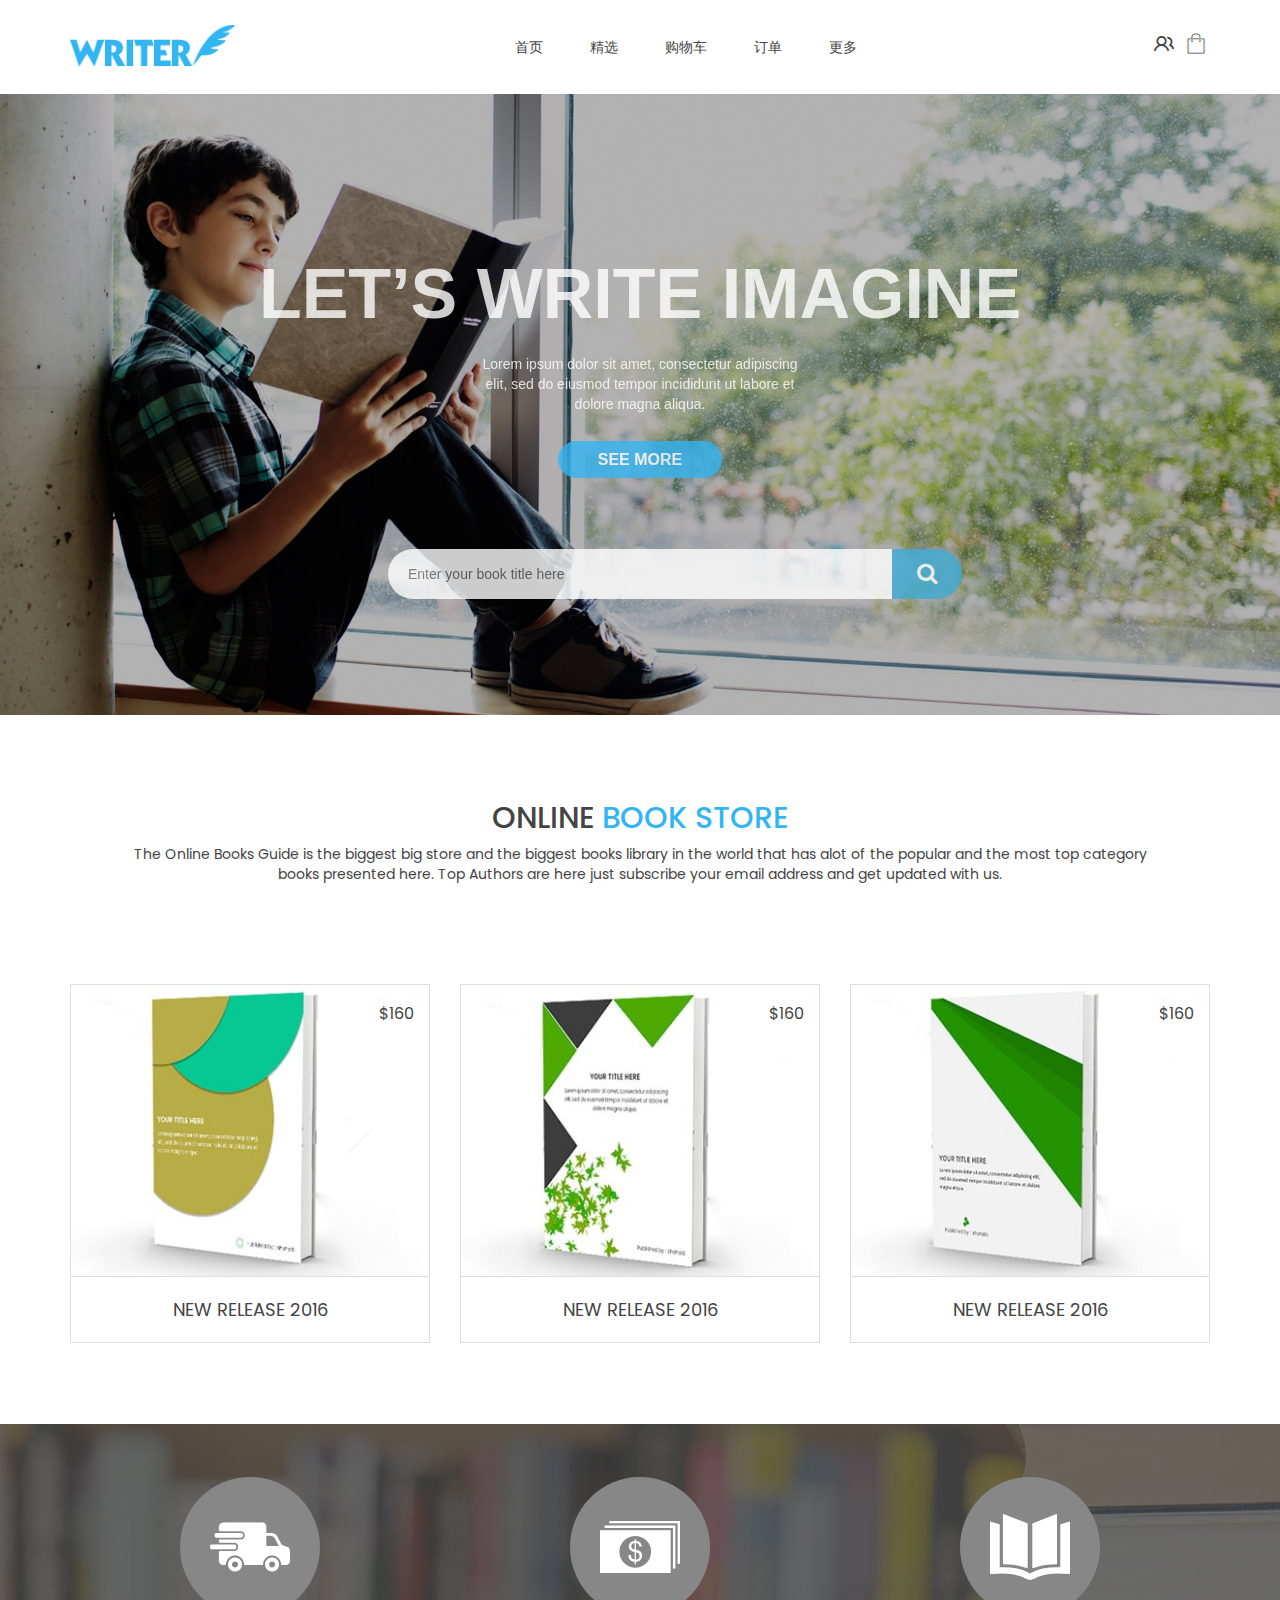
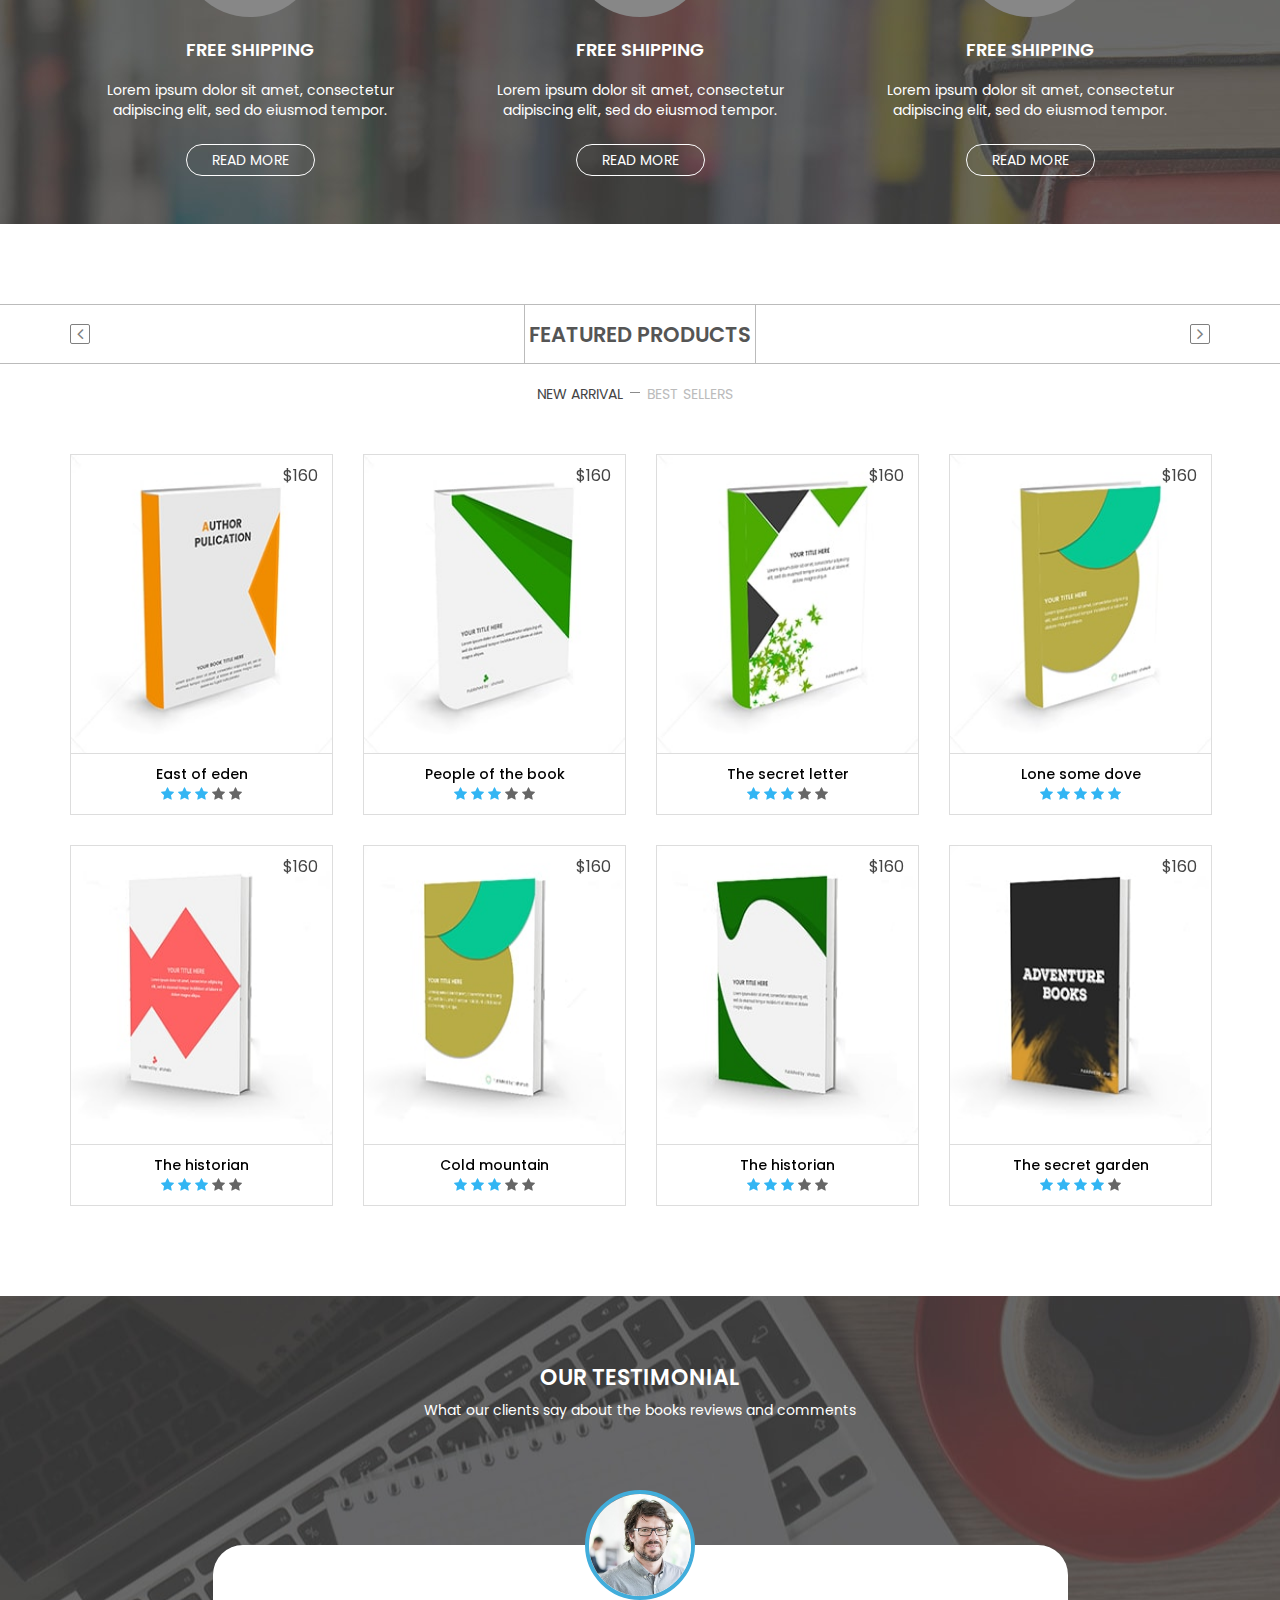
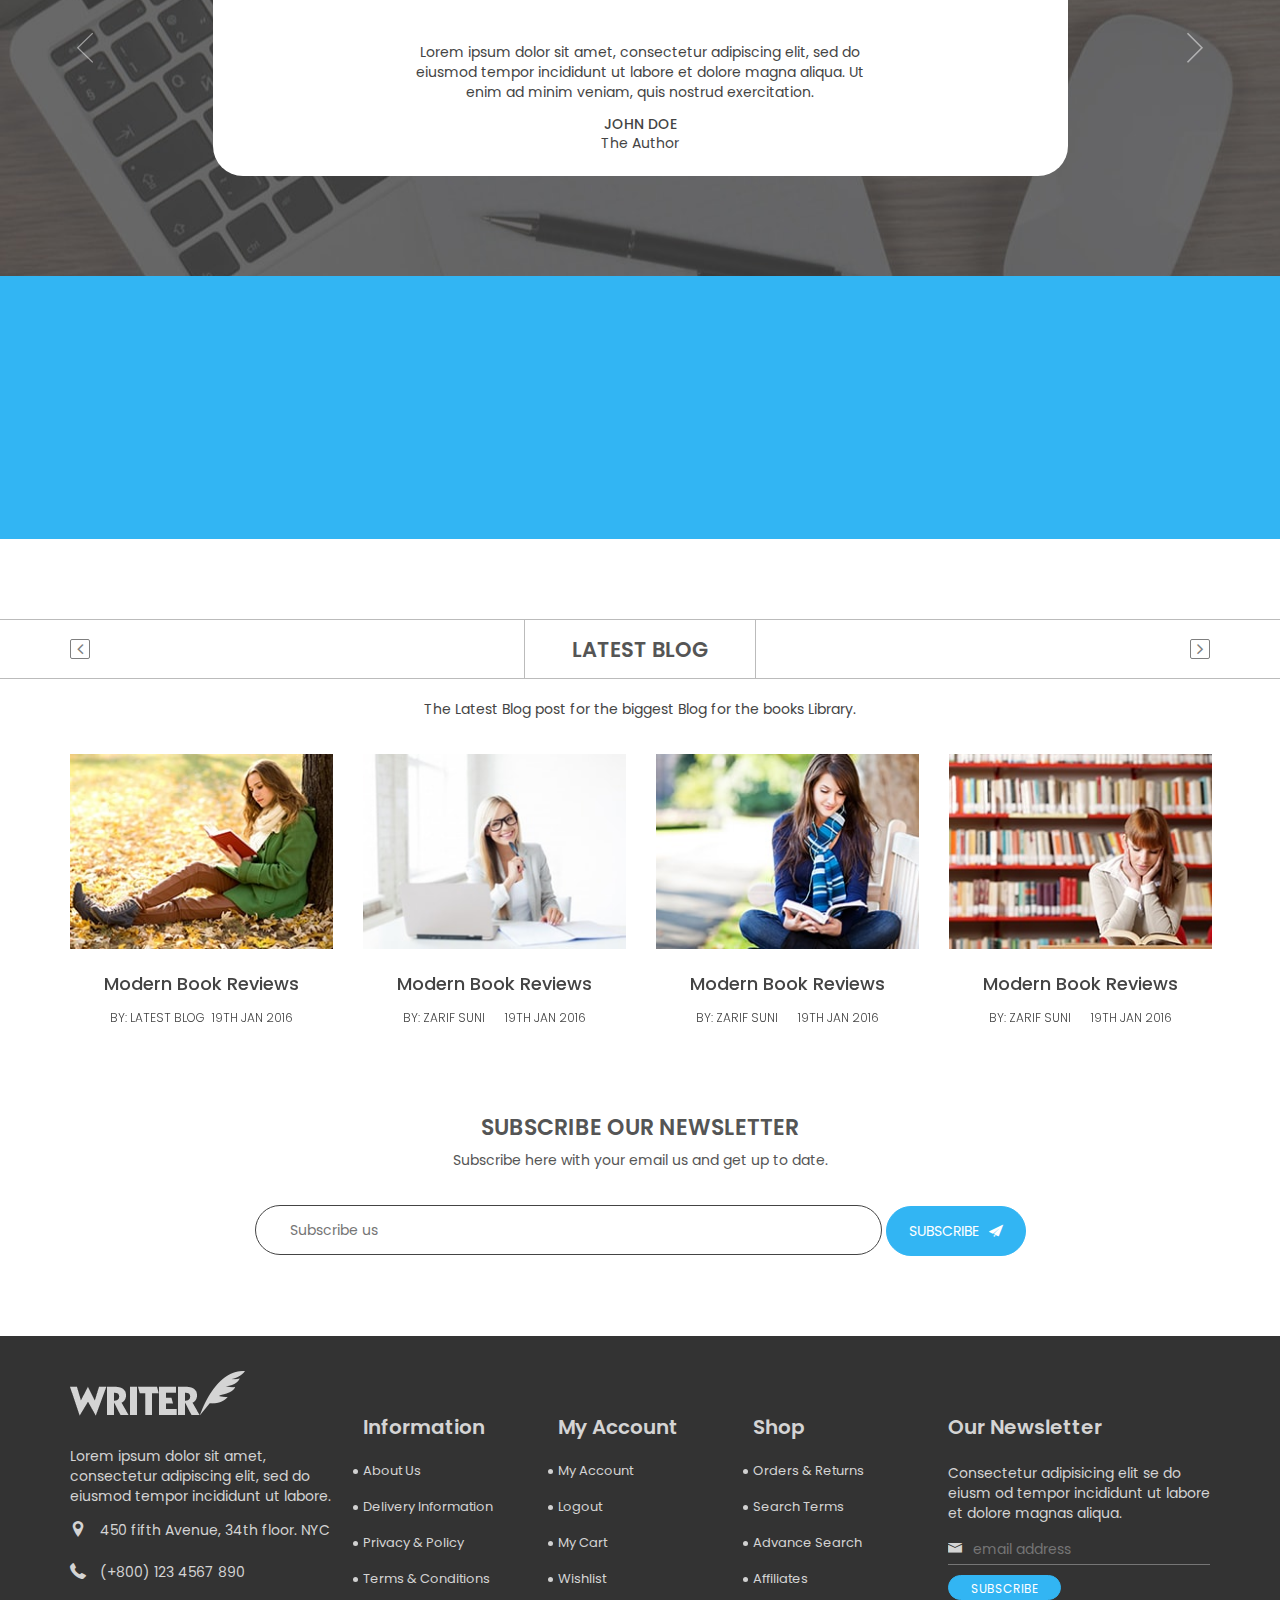
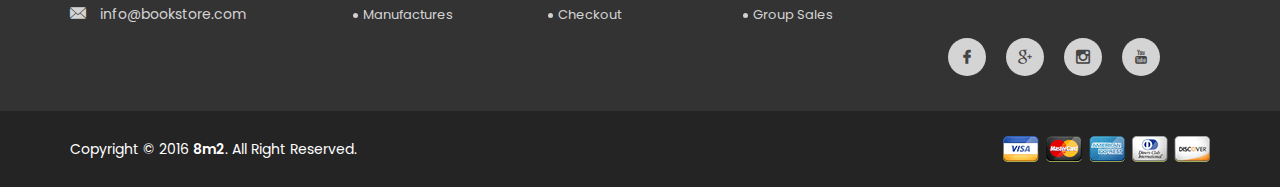
==== commit e899fa59: "show logout or login label" ====
--- a/writer/index.html
+++ b/writer/index.html
@@ -115,18 +115,18 @@
                                     <li><a href="shop.html">精选</a></li>
                                     <li><a href="cart.html">购物车</a></li>
 									<li><a href="order.html">订单</a></li>
-                                    <li><a href="javascript:;">pages</a>
+                                    <li><a href="javascript:;">更多</a>
                                         <ul class="sub-menu">
                                             <li><a href="about.html">About Us</a></li>
                                             <li><a href="cart.html">Cart Page</a></li>
                                             <li><a href="checkout.html">Check Out</a></li>
                                             <li><a href="contact.html">Contact</a></li>
-                                            <li><a href="login.html">Login</a></li>
                                             <li><a href="my-account.html">My Account</a></li>
                                             <li><a href="shop.html">Shopping Page</a></li>
                                             <li><a href="single-product.html">Single Shop Page</a></li>
                                             <li><a href="wishlist.html">Wishlist Page</a></li>
-                                            <li><a href="404.html">404 Page</a></li>
+                                    		<li><a href="login.html" class="isLogin">登录</a></li>
+                                            <li><a href="javascript:;" class="isLogout" onClick="logout()">退出</a></li>
                                         </ul>
                                     </li>
                                 </ul>
@@ -1497,7 +1497,7 @@
 		                        <h2 class="footer-title">My Account</h2>
 		                        <ul class="footer-list">
 		                            <li><a href="my-account.html">My Account</a></li>
-		                            <li><a href="login.html">Login</a></li>
+		                            <li><a href="login.html">Logout</a></li>
 		                            <li><a href="cart.html">My Cart</a></li>
 		                            <li><a href="wishlist.html">Wishlist</a></li>
 		                            <li><a href="checkout.html">Checkout</a></li>
@@ -1673,6 +1673,36 @@
 		<script type="text/javascript" src="../js/app.js"></script>
 		<script>
 			checkCart()
+			
+			// 显示登录退出标签
+			showIsLogout()
+			function showIsLogout() {
+				var userToken = window.localStorage.getItem('userToken')
+				if (userToken) {
+					$('.isLogout').show()
+					$('.isLogin').hide()
+				} else {
+					$('.isLogout').hide()
+					$('.isLogin').show()
+				}
+			}
+			
+			function logout() {
+				var userToken = window.localStorage.getItem('userToken')
+				$.ajax({
+					url: url.user.logout,
+					headers: {
+						token: userToken
+					},
+					type: 'GET',
+					dataType: 'json',
+					success: function(resp) {
+						console.log(resp)
+						window.localStorage.removeItem('userToken')
+						window.location.href = 'login.html'
+					}
+				})
+			}
 			
 			/**
 			 * 查看购物车
